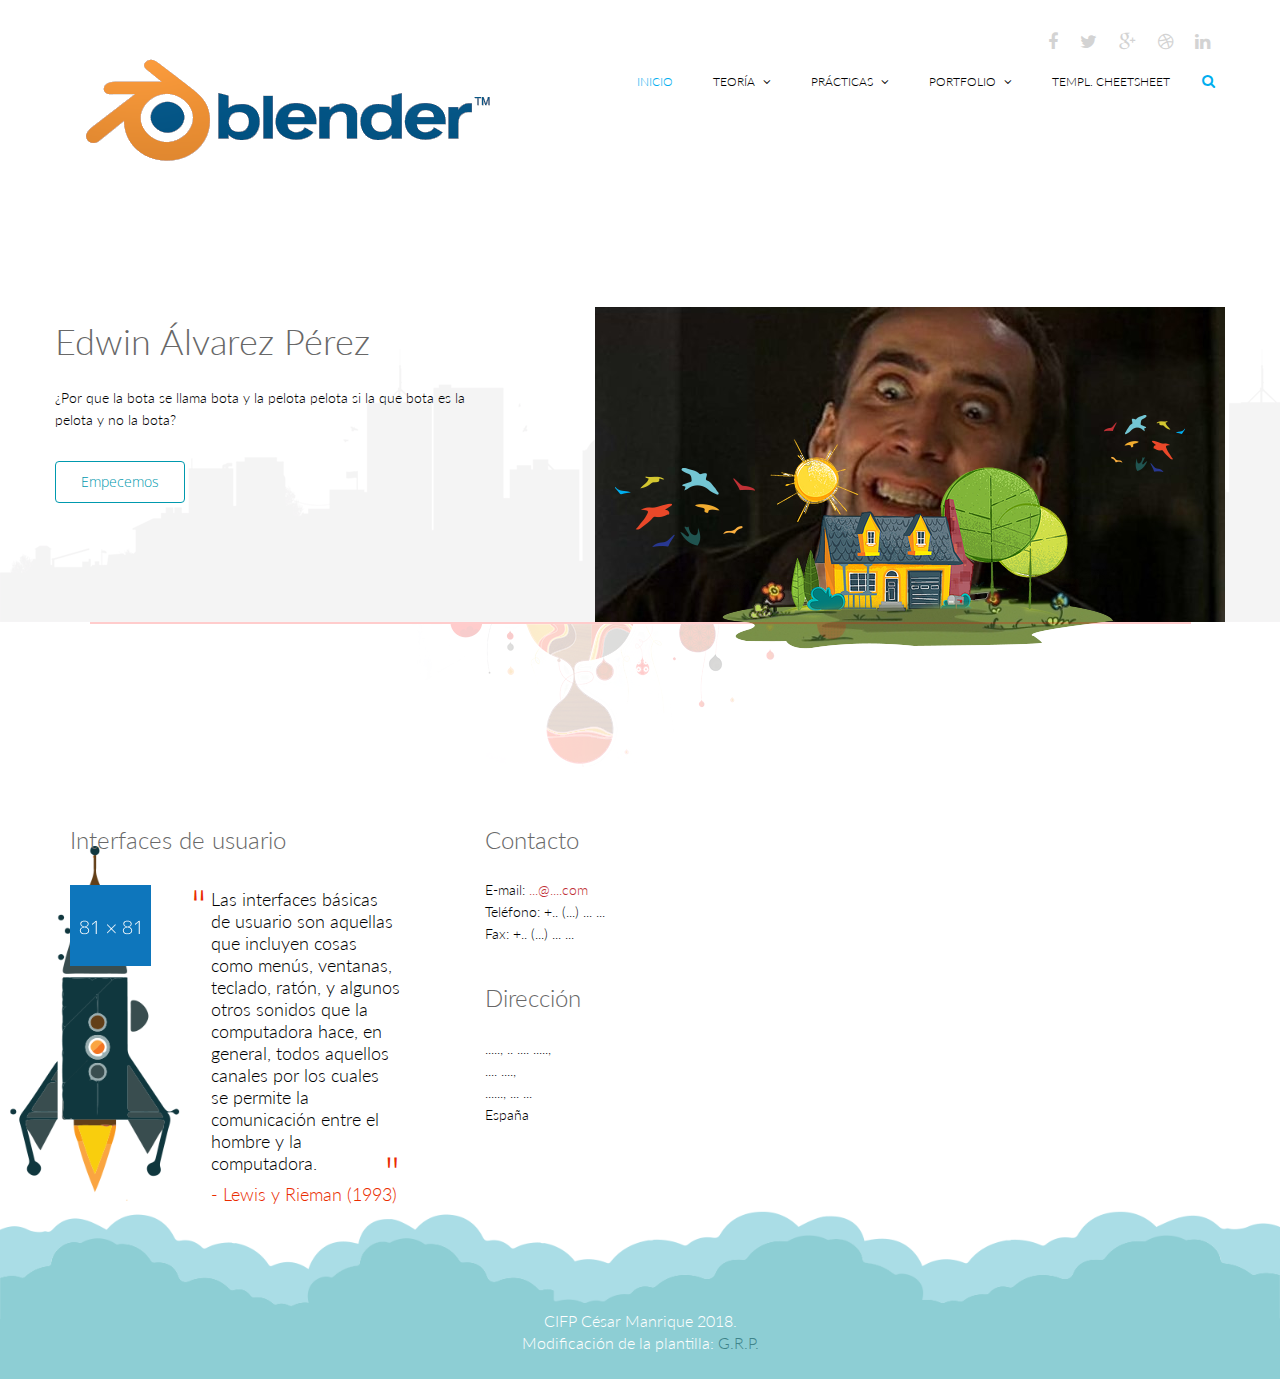
==== index.html @ 1448bdf1 "30/10/18" ====
<!DOCTYPE html>
<html>
	<!-- ================================================================================================================ -->
	<!-- Cabeza de una estructura de una página web <head> ... </head> ================================================== -->
	<!--    - Configuración base de nuestra página web y el navegador. 
		    - Enlaces a recursos externos, estilos y scripts     -->
	<head>
		<meta charset="utf-8" />
		<meta name="viewport" content="width=device-width, initial-scale=1.0">

		<title>Inicio | RAY 2018</title>
		<meta name="description" content="Contenido, teoría y ejercicios de la asignatura RAY - 2018">
		<meta name="author" content="G.R.P.">

		<!-- Enlaces a archivos externos que definen estilos css -->
		<link href="style/bootstrap.min.css" rel="stylesheet">
		<link href="style/font-awesome.min.css" rel="stylesheet">
		<link href="style/animate.min.css" rel="stylesheet"> 
		<link href="style/lightbox.css" rel="stylesheet"> 
		<link href="style/main.css" rel="stylesheet">
		<link href="style/responsive.css" rel="stylesheet">

		<!--[if lt IE 9]>
			<script src="js/html5shiv.js"></script>
			<script src="js/respond.min.js"></script>
		<![endif]-->

		<!-- Enlaces a las imágenes a usar como iconos del navegador -->
		<link rel="shortcut icon" href="resources/image/ico/faviconed.ico">
		<link rel="apple-touch-icon-precomposed" sizes="144x144" href="resources/image/ico/apple-touch-icon-144-precomposed.png">
		<link rel="apple-touch-icon-precomposed" sizes="114x114" href="resources/image/ico/apple-touch-icon-114-precomposed.png">
		<link rel="apple-touch-icon-precomposed" sizes="72x72" href="resources/image/ico/apple-touch-icon-72-precomposed.png">
		<link rel="apple-touch-icon-precomposed" href="resources/image/ico/apple-touch-icon-57-precomposed.png">

	</head>
	<!-- ================================================================================================================ -->


	<!-- ================================================================================================================ -->
	<!-- Cuerpo de una estructura de una página web <body> ... </body> ================================================== -->
	<!--    - Sección contenedora de todos los elementos renderizables por el navegador. 
		    - Cargas "tardías" de recursos externos -->
	<body>
		<!-- ================================================================================================================ -->
		<!-- - - - - - - - - - - - - - - - - - - - - - - - - - - - - - - - - - - - - - -->
		<header id="header">
			<div class="container">

				<div class="row">
					<div class="col-sm-12 overflow">
						<div class="social-icons pull-right">
							<ul class="nav nav-pills">
								<li><a href=""><i class="fa fa-facebook"></i></a></li>
								<li><a href=""><i class="fa fa-twitter"></i></a></li>
								<li><a href=""><i class="fa fa-google-plus"></i></a></li>
								<li><a href=""><i class="fa fa-dribbble"></i></a></li>
								<li><a href=""><i class="fa fa-linkedin"></i></a></li>
							</ul>
						</div> 
					</div>
				</div>

			</div> <!-- div#ray-title.container -->
			<!-- - - - - - - - - - - - - - - - - - - - - - - - - - - - - - - - - - - - -->
			<div class="navbar navbar-inverse" role="banner">
				<div class="container">

					<div class="navbar-header">
						<!-- Menú tipo botón expandible para la versión móvil -->
						<button type="button" class="navbar-toggle" data-toggle="collapse" data-target=".navbar-collapse">
							<span class="sr-only">Toggle navigation</span>
							<span class="icon-bar"></span>
							<span class="icon-bar"></span>
							<span class="icon-bar"></span>
						</button>
						<!-- Logo y enlace a la página de inicio -->
						<a class="navbar-brand" href="index.html">
							<h1><img src="resources/image/blenderlogo.png" alt="logo"></h1>
						</a>
					</div>

					<!-- Barra de navegación -->
					<div class="collapse navbar-collapse">
						<ul class="nav navbar-nav navbar-right">
							<li class="active"><a href="index.html">Inicio</a></li>

							<li class="dropdown"><a href="pages/teoria.html">Teoría <i class="fa fa-angle-down"></i></a>
								<ul role="menu" class="sub-menu">
									<li><a href="pages/tema001.html">Tema 1</a></li>
									<!--
									<li><a href="aboutus.html">About</a></li>
									<li><a href="aboutus2.html">About 2</a></li>
									<li><a href="service.html">Services</a></li>
									<li><a href="pricing.html">Pricing</a></li>
									<li><a href="contact.html">Contact us</a></li>
									<li><a href="contact2.html">Contact us 2</a></li>
									<li><a href="404.html">404 error</a></li>
									<li><a href="coming-soon.html">Coming Soon</a></li>
									-->
								</ul>
							</li>

							<li class="dropdown"><a href="pages/practicas.html">Prácticas <i class="fa fa-angle-down"></i></a>
								<ul role="menu" class="sub-menu">
									<li><a href="pages/ejercicio001.html">Ejercicios 1</a></li>

									<!--
									<li><a href="blog.html">Blog Default</a></li>
									<li><a href="blogtwo.html">Timeline Blog</a></li>
									<li><a href="blogone.html">2 Columns + Right Sidebar</a></li>
									<li><a href="blogthree.html">1 Column + Left Sidebar</a></li>
									<li><a href="blogfour.html">Blog Masonary</a></li>
									<li><a href="blogdetails.html">Blog Details</a></li>
									-->
								</ul>
							</li>

							<li class="dropdown"><a href="pages/portfolio.html">Portfolio <i class="fa fa-angle-down"></i></a>
								<ul role="menu" class="sub-menu">
									<li><a href="pages/galeria.html">Galeria</a></li>
									<li><a href="pages/cv.html ">Curriculum Vitae</a></li>

									<!--
									<li><a href="portfoliofour.html">Isotope 3 Columns + Right Sidebar</a></li>
									<li><a href="portfolioone.html">3 Columns + Right Sidebar</a></li>
									<li><a href="portfoliotwo.html">3 Columns + Left Sidebar</a></li>
									<li><a href="portfoliothree.html">2 Columns</a></li>
									<li><a href="portfolio-details.html">Portfolio Details</a></li>
									-->
								</ul>
							</li>

							<li><a href="pages/cheetsheet.html ">Templ. CheetSheet</a></li>
						</ul>
					</div>

					<div class="search">
						<form role="form">
							<i class="fa fa-search"></i>
							<div class="field-toggle">
								<input type="text" class="search-form" autocomplete="off" placeholder="Search">
							</div>
						</form>
					</div>

				</div>

			</div> <!-- div#ray-navbar.navbar.navbar-inverse -->

			<!-- - - - - - - - - - - - - - - - - - - - - - - - - - - - - - - - - - - - -->
		</header>
		<!--/#header - - - - - - - - - - - - - - - - - - - - - - - - - - - - - - - - - -->
		<!-- ================================================================================================================ -->

		<!-- ================================================================================================================ -->
		<section id="home-slider">
			<div class="container">
				<div class="row">
					<div class="main-slider">
						<div class="slide-text">
							<h1>Edwin Álvarez Pérez</h1>
							<p>¿Por que la bota se llama bota y la pelota pelota si la que bota es la pelota y no la bota?</p>
							<a href="pages/teoria.html" class="btn btn-common">Empecemos</a>
						</div>

						<img src="resources/image/home/slider/chistepc.jpg" class="slider-hill" alt="slider image">
						<img src="resources/image/home/slider/house.png" class="slider-house" alt="slider image">
						<img src="resources/image/home/slider/sun.png" class="slider-sun" alt="slider image">
						<img src="resources/image/home/slider/birds1.png" class="slider-birds1" alt="slider image">
						<img src="resources/image/home/slider/birds2.png" class="slider-birds2" alt="slider image">
					</div>
				</div>
			</div>
			<div class="preloader"><i class="fa fa-sun-o fa-spin"></i></div>
		</section>
		<!--/#home-slider-->
		<!-- ================================================================================================================ -->

		<!-- ================================================================================================================ -->
		<footer id="footer">
			<div class="container">
				<div class="row">
					<div class="col-sm-12 text-center bottom-separator">
						<img src="resources/image/home/under.png" class="img-responsive inline" alt="">
					</div>
					
					<div class="col-md-4 col-sm-6">
						<div class="testimonial bottom">
							<h2>Interfaces de usuario</h2>
							<div class="media">
								<div class="pull-left">
									<a href="#"><img src="resources/image/home/profile1.png" alt=""></a>
								</div>
								<div class="media-body">
									<blockquote>Las interfaces básicas de usuario son aquellas que incluyen cosas como menús, ventanas, teclado, ratón, y algunos otros sonidos que la computadora hace, en general, todos aquellos canales por los cuales se permite la comunicación entre el hombre y la computadora.</blockquote>
									<h3><a target="_blank" href="http://hcibib.org/tcuid/">- Lewis y Rieman (1993)</a></h3>
								</div>
							</div>
							<!--
							<div class="media">
								<div class="pull-left">
									<a href="#"><img src="resources/image/home/profile2.png" alt=""></a>
								</div>
								<div class="media-body">
									<blockquote>Capicola nisi flank sed minim sunt aliqua rump pancetta leberkas venison eiusmod.</blockquote>
									<h3><a href="">- Abraham Josef</a></h3>
								</div>
							</div> 
							-->
						</div> 
					</div>
					<div class="col-md-3 col-sm-6">
						<div class="contact-info bottom">
							<h2>Contacto</h2>
							<address>
							E-mail: <a href="mailto:someone@example.com">...@....com</a> <br> 
							Teléfono: +.. (...) ... ... <br> 
							Fax: +.. (...) ... ... <br> 
							</address>

							<h2>Dirección</h2>
							<address>
							....., .. .... ....., <br> 
							.... ...., <br> 
							......, ... ... <br> 
							España <br> 
							</address>
						</div>
					</div>

					<!--
					<div class="col-md-4 col-sm-12">
						<div class="contact-form bottom">
							<h2>Send a message</h2>
							<form id="main-contact-form" name="contact-form" method="post" action="sendemail.php">
								<div class="form-group">
									<input type="text" name="name" class="form-control" required="required" placeholder="Name">
								</div>
								<div class="form-group">
									<input type="email" name="email" class="form-control" required="required" placeholder="Email Id">
								</div>
								<div class="form-group">
									<textarea name="message" id="message" required="required" class="form-control" rows="8" placeholder="Your text here"></textarea>
								</div>
								<div class="form-group">
									<input type="submit" name="submit" class="btn btn-submit" value="Submit">
								</div>
							</form>
						</div>
					</div>
					-->

					<div class="col-sm-12">
						<div class="copyright-text text-center">
							<p>CIFP César Manrique 2018.</p>
							<p>Modificación de la plantilla: <a target="_blank" href="">G.R.P.</a></p>
						</div>
					</div>
				</div>
			</div>
		</footer>
		<!--/#footer-->
		<!-- ================================================================================================================ -->

		<!-- ================================================================================================================ -->
		<!-- Carga "tardía" de librerías de scripts externos -->
		<script type="text/javascript" src="script/jquery.js"></script>
		<script type="text/javascript" src="script/bootstrap.min.js"></script>
		<script type="text/javascript" src="script/lightbox.min.js"></script>
		<script type="text/javascript" src="script/wow.min.js"></script>
		<script type="text/javascript" src="script/main.js"></script>
		<!-- ================================================================================================================ -->
	</body>
	<!-- ================================================================================================================ -->
</html>
---- style/main.css ----
/*
  Theme Name: Triangle
  Theme Uri: http://designscrazed.org/
  Author: Allie
  Author Uri: http://designscrazed.org/
  Description: Creative Site Template
  Version: 1.1
  */

  @import url(http://fonts.googleapis.com/css?family=Lato:100,300,400,700);
  @import url(http://fonts.googleapis.com/css?family=Open+Sans:300italic,400italic,600italic,700italic,400,300,600,700);
  @import url(http://fonts.googleapis.com/css?family=Noto+Sans:400,700);

  body {
    background: #fff;
    font-family: 'Lato', sans-serif;
    font-weight: 300;
    font-size: 14px;
    line-height: 22px;
    color: #000;
  }

  html {
    height: 100%;
  }


  a{
    color:#C03035;
  }

  a:hover {
    outline: none;
    text-decoration:none;
    color:#4fcccd;
  }

  a:focus {
    outline:none;
    outline-offset: 0;
  }

  a {
    -webkit-transition: 300ms;
    -moz-transition: 300ms;
    -o-transition: 300ms;
    transition: 300ms;
  }


  ul {
    list-style: none;
  }

  h1, h2, h3, h4, h5, h6 {
    font-family: 'Lato', sans-serif;
    font-weight: 300;
  }

  h1{
    color: #686868;
  }

  h2{
    font-size: 24px;
    color: #686868;
  }

  h3{
    font-size: 18px;
  }

  .overflow{
    overflow: hidden;
  }

  .uppercase{
    text-transform: uppercase;
  }

  .btn-common {
    font-size: 14px;
    color: #0099ae;
    border: 1px solid #0099ae;
    font-family: 'Open Sans', sans-serif;
    font-weight: 300;
    padding: 10px 25px;
  }

  #action .col-sm-5{
    position: absolute;

    top: 0;
    height: 100%;
    right: 0;
  }


  .btn-common:hover, 
  .btn-common:focus{
    outline: none;
    background: none;
    box-shadow: none;
    color: #01707f;
    border-color:#01707f;
  }

  .align-right{
    text-align: right;
  }

  .inline{
    display: inline-block;
  }

  .padding{
    padding: 65px 0;
  }

  .padding-bottom{
    padding-bottom: 65px;
  }

  .padding-top{
    padding-top: 90px;
  }

  .padding-right{
    padding-right: 80px;
  }

  .padding-left{
    padding-left: 80px;
  }

  .margin-bottom{
    margin-bottom: 35px;
  }

     .carousel-indicators.visible-xs {
      height: 20px;
      margin: 0;
      padding: 0;
      position: absolute;
      top: -35px;
      width: 100%;
      left: 0;
    }

  .carousel-indicators.visible-xs li {
    border-color: #D29948;
    border-width: 2px;
    height: 12px;
    margin: 0 5px 0 0;
    width: 12px;
  }

  .carousel-indicators.visible-xs li.active {
    background: rgba(210, 153, 72, 0.7);
  }


/*************************
*******Header******
**************************/


#header{
  margin-bottom: 0;
  padding: 30px 0 60px 0;
}

#header .navbar-inverse .container{
  position: relative;
}

.search{
  position: absolute;
  top: 20px;
  right: 0;
  z-index: 1;
}

.search i{
  color: #00aeef;
  cursor: pointer;
  position: absolute;
  right: 10px;
  top: 2px;
}

.field-toggle{
  position: relative;
  top: 30px;
  right: 15px;
  display: none;
  height: 50px;
}

.search-form{
  padding-left: 10px;
  height: 40px;
  font-size: 18px;
  color: #818285;
  font-weight: 300;
  outline: none;
  border: 1px solid #00aeef;
  margin-top: 20px;
  border-radius: 4px;
}

.social-icons ul li{
  padding: 0 10px;

}

.social-icons ul li:last-child{
  padding-right: 0;

}

.social-icons ul li a{
  font-size: 18px;
  color: #d3d3d3;
  padding: 0;
}

.social-icons ul li a:hover .fa-facebook {
  color:#0884d5;
}

.social-icons ul li a:hover .fa-twitter {
  color:#2AA7DC;
}

.social-icons ul li a:hover .fa-google-plus {
  color:#A22523;
}

.social-icons ul li a:hover .fa-dribbble {
  color:#E94989;
}

.social-icons ul li a:hover .fa-linkedin {
  color:#006DC0;
}

.social-icons ul li a:hover,
.social-icons ul li a:focus{  
  background: none;
}

#header .navbar {
  background: #fff;
  border: 0;
  margin-bottom: 0;
}

#header .navbar-toggle{
  margin-top: 20px;
}

#header .navbar-brand{
  padding: 0;
  margin-left: 0;
}

#header .navbar-brand h1{
  padding: 0;
  margin: 0;
}

#header .navbar-nav.navbar-right >li:last-child{
  margin-right: 20px;
}

#header .navbar-nav.navbar-right >li a {
  color: #000;
  font-size: 12px;
  padding: 20px;
  text-transform: uppercase;
  font-weight: 300;
}


#header .navbar-inverse .navbar-nav  li.active > a,  
#header .navbar-inverse .navbar-nav  li.active > a:focus, 
#header .navbar-nav.navbar-right li > a:hover,
.navbar-inverse .navbar-nav > .open > a {
  background-color: inherit;
  border: 0;
  color: #00aeef;
}

#header .navbar-inverse .navbar-nav  li a:hover{
  color: #00aeef;
}


/*  Dropdown menu*/

ul.sub-menu {
  display: none;
  list-style: none;
  padding: 0;
  margin: 0;
}

#header .navbar-nav li ul.sub-menu li a{
  color: #818285;
  padding: 5px 0;
  font-size: 13px;
  display: block;
  text-transform: capitalize;
}

#header .navbar-nav li ul.sub-menu li .active{
  background: #00aeef;
  color: #fff;
  position: relative;
}

#header .navbar-nav li ul.sub-menu li .active i{
  position: absolute;
  font-size: 56px;
  top: -13px;
  color: #0884d5;
}

#header .navbar-nav li ul.sub-menu li .active .fa-angle-right{
  left: -3px;
}

#header .navbar-nav li ul.sub-menu li .active .fa-angle-left{
  right: -3px;
}

#header .navbar-nav li ul.sub-menu li a:hover,
#header .navbar-nav li ul.sub-menu li a:focus{
  background: #00aeef;
  color: #fff;
}

.fa-angle-down{
  padding-left: 5px; 
}

.scaleIn {
  -webkit-animation-name: scaleIn;
  animation-name: scaleIn;
}

@-webkit-keyframes scaleIn {
  0% {
    opacity: 0;
    -webkit-transform: scale(0);
    transform: scale(0);
  }

  100% {
    opacity: 1;
    -webkit-transform: scale(1);
    transform: scale(1);
  }
}

@keyframes scaleIn {
  0% {
    opacity: 0;
    -webkit-transform: scale(0);
    -ms-transform: scale(0);
    transform: scale(0);
  }

  100% {
    opacity: 1;
    -webkit-transform: scale(1);
    -ms-transform: scale(1);
    transform: scale(1);
  }
}


/*************************
*******Footer******
**************************/

#footer {
  padding-bottom: 10px;
  background-image: url(../resources/image/home/footer.png);
  background-repeat: repeat-x;
  background-position: bottom;
  background-size: contain;
}

#footer h1{
  margin-bottom: 65px;
  margin-top: 36px;
}

#footer .bottom-separator {
  margin-bottom: 60px;
}

#message {
  height: 110px;
  resize: none;
}

.bottom > h2 {
  margin-top: 0;
  margin-bottom: 26px;
}

.bottom .media-body h3 {
  margin-top: 0;
  padding-left: 25px;
}

.bottom .media-body h3 a{
  color: #ea2c00;
}

.testimonial .media{
  margin-top: 0;
  margin-bottom: 25px;
}

.testimonial .media>.pull-left{
  margin-right: 25px;
}

.testimonial .media>.pull-left img{
  margin-top: 6px;
}

.testimonial .media .media-body blockquote{
  padding-left: 25px;
  padding-right: 30px;
  position: relative;
  border-left: 0;
  margin-bottom: 0;
}

.testimonial .media .media-body blockquote:before{
  position: absolute;
  left: 5px;
  top: 8px;
  content: '"';
  font-size: 40px;
  color: #ea2c00;
  font-family: 'Noto Sans', sans-serif;
  transform:rotate(180deg);
  -ms-transform:rotate(180deg); /* IE 9 */
  -webkit-transform: rotate(180deg); /* Opera, Chrome, and Safari */
  line-height: 0;
}

.testimonial .media .media-body blockquote:after{
  position: absolute;
  right: 30px;
  bottom: 14px;
  content: '"';
  font-size: 40px;
  color: #ea2c00;
  font-family: 'Noto Sans', sans-serif;
  line-height: 0;
}

.contact-info.bottom {
  padding-left: 25px;
}

.bottom > address {
  line-height: 22px;
  margin-bottom: 40px;
}

.form-control {
  border: 1px solid #eaeaea;
  font-weight: 300;
  outline: none;
  box-shadow: none;
  height: 40px;
}

.form-control:hover, 
.form-control:focus{
  border-color: #4fcccd;
  outline: none;
  box-shadow: none;
}

.btn-submit {
  width: 100%;
  background-color: #4fcccd;
  color: #fff;
  font-size: 14px;
  font-weight: 300;
  letter-spacing: 5px;
  text-transform: uppercase;
  border-radius: 3px;
  margin-top: 5px;
  border-bottom: 3px solid #2f9697;
  box-shadow: none;
  padding: 10px;
}

.btn-submit:hover, 
.btn-submit:focus{
  color: #fff;
  outline: none;
  box-shadow: none;
  opacity: .8;
}

.copyright-text{
  margin-top: 70px;
  color: #fff;
  font-size: 16px;  
  padding-bottom: 15px;
}

.copyright-text a {
  color: #3e848a
}

.copyright-text p {
  margin-bottom: 0;
}

/*************************
*******Home Page******
**************************/
#home-slider {
  background: url(../resources/image/home/slider-bg.png) 0 100% repeat-x;
  position: relative;
}

#home-slider .main-slider {
  position: relative;
  height: 450px;
}

#home-slider .slide-text{
  position: absolute;
  top: 50px;
  left: 0;
  width: 450px;
}

.animate-in .slide-text {
  -webkit-animation: fadeInLeftBig 700ms cubic-bezier(0.190,1.000,0.220,1.000) 200ms both;
  animation: fadeInLeftBig 700ms cubic-bezier(0.190,1.000,0.220,1.000) 200ms both;
}

#home-slider .slider-hill {
  position: absolute;
  right: 0;
  bottom: 0;
}

.animate-in .slider-hill {
  -webkit-animation: bounceInDown 1000ms ease-in-out 200ms both;
  animation: bounceInDown 1000ms ease-in-out 200ms both;
}

#home-slider .slider-house {
  position: absolute;
  right: 110px;
  bottom: -30px;
}

.animate-in .slider-house {
  -webkit-animation: bounceInDown 500ms ease-in-out 800ms both;
  animation: bounceInDown 500ms ease-in-out 800ms both;
}

#home-slider .slider-sun {
  position: absolute;
  right: 365px;
  bottom: 100px;
}

.animate-in .slider-sun {
  -webkit-animation: scaleIn 500ms ease-in-out 1200ms both;
  animation: scaleIn 500ms ease-in-out 1200ms both;
}

#home-slider .slider-birds1 {
  position: absolute;
  right: 470px;
  bottom: 75px;
}

.animate-in .slider-birds1 {
  -webkit-animation: fadeInLeft 500ms ease-in-out 1200ms both;
  animation: fadeInLeft 500ms ease-in-out 1200ms both;
}

#home-slider .slider-birds2 {
  position: absolute;
  right: 40px;
  bottom: 150px;
}

.animate-in .slider-birds2 {
  -webkit-animation: fadeInRight 500ms ease-in-out 1200ms both;
  animation: fadeInRight 500ms ease-in-out 1200ms both;
}


#home-slider h1{
  margin-top: 100px;
  margin-bottom: 25px;
}

#home-slider .btn-common {
  margin-top: 20px;
}

#home-slider .preloader {
  position: absolute;
  left: 0;
  top: 0;
  bottom: -30px;
  right: 0;
  background: #fafafa;
  text-align: center;
}

#home-slider .preloader > i {
  font-size: 48px;
  height: 48px;
  line-height: 48px;
  color: #00aeef;
  position: absolute;
  left: 50%;
  margin-left: -24px;
  top: 50%;
  margin-top: -24px;
}

#action {
  background-image: url(../resources/image/home/tour-bg.png);
  background-color: #fbfafa;
  background-repeat: repeat-x;
  height: 157px;
  background-position: center;
  display: table;
  position: static;
  width: 100%;
}

.vertical-center{
  display: table-cell;
  vertical-align: middle;
  width: 100%;
  position: statice;
}


.single-service{
  overflow: hidden;
  display: block;
}

.single-service img {
  margin-bottom: 35px;
}

.single-service .fold {
  margin-bottom: 35px;
}

.single-service h2 {
  margin-top: 0;
  margin-bottom: 15px;
}

.single-service p {
  padding: 0 48px;
}

.action h1{
  margin-top: 0;
}

.action p{
  font-size: 18px;
  margin-bottom: 0;
  font-weight: 300;
}

.action .btn-common{
  margin-top: 55px;
  float: left;
}

.title {
  color: #404040;
  font-weight: 300;
}

.single-features {
  overflow: hidden;
  padding-top: 65px;
  padding-bottom: 40px;
}

.single-features .col-sm-6 {
  margin-top: 50px;
}

.single-features:last-child {
  padding-bottom: 95px;
  padding-top: 0;
}

.single-features h2{
  margin-bottom: 15px;
}

#clients{
  padding-bottom: 45px;
}

.clients {
  margin-bottom: 45px;
}

.clients img {
  display: inline-block;
}

.clients-logo {
  overflow: hidden;
  margin-bottom: 10px;
}



/*************************
*******About Us Page******
**************************/

#action , 
#page-breadcrumb{
  position: relative;
}

#page-breadcrumb {
  background-image: url(../resources/image/home/tour-bg.png);
  background-color: #fbfafa;
  background-repeat: repeat-x;
  height: 130px;
  background-position: center;
  display: table;
  position: static;
  width: 100%;
}

#team {
  padding: 85px 0;
}

#team-carousel {
  margin-top: 80px;
}

#company-information .padding-top{
  padding-top: 172px;
  
}

.single-service img {
  height: 85px;
}

.tour-button {
  background-image: url(../resources/image/home/tour-icon2.png);
  height: 100%;
  background-repeat: no-repeat;
  position: absolute;
  width: 100%;
  left: 0;
  background-position: 151px 4px;
}

.about-image {
  padding:90px 90px 0;
}

.team-single {
  position: relative;
}

.person-thumb {
  position: relative;
}

.person-thumb img {
}


.social-profile {
  background: none repeat scroll 0 0 rgba(137, 97, 46, 0.8);
  display: none;
  position: absolute;
  text-align: center;
  top: 0;
    -webkit-transition: all 0.9s ease;
  -moz-transition: all 0.9s ease;
  -ms-transition: all 0.9s ease;
  -o-transition: all 0.9s ease;
  transition: all 0.9s ease;transition: all 0.9s ease 0s;
  width: 100%;
  height: 100%;
}

.team-single:hover .social-profile{
  background:rgba(112, 35, 64, 0.9);
  display: block;
  -webkit-animation: fadeInUp 400ms;
  animation: fadeInUp 400ms;
  -webkit-transition: all 0.9s ease;
  -moz-transition: all 0.9s ease;
  -ms-transition: all 0.9s ease;
  -o-transition: all 0.9s ease;
  transition: all 0.9s ease;
}

.social-profile .nav-pills {
  display: inline-block;
  margin-top: -26px;
  padding: 0;
  position: relative;
  top: 50%;
}

.social-profile .nav-pills li {
  display: inline-block;
  margin: 0 5px;
}

.social-profile .nav-pills li a {
  color: #fff;
  border: 1px solid #fff;
  width: 40px;
  height: 40px;
  line-height: 40px;
  text-align: center;
  padding: 0;
  border-radius: 40px;
  -webkit-transition: all 0.9s ease;
  transition: all 0.9s ease;
}

.social-profile .nav-pills li a:hover {
  color: #702340;
  border-color: #702340;
}

.person-info h2 {
  font-weight: 300;
  margin-bottom: 5px;
}

.person-info h3 {
  font-size: 16px;
  color: #686868;
  font-weight: 300;
  margin-top: 0;
  margin-bottom: 0;
}

.team-carousel-control {
  position: absolute;
  top: 36%;
  width: 13px;
  height: 16px;
  text-indent: -9999999px;
  -webkit-transition: all 0.9s ease;
  -moz-transition: all 0.9s ease;
  -ms-transition: all 0.9s ease;
  -o-transition: all 0.9s ease;
  transition: all 0.9s ease;
}

.right.team-carousel-control {
  right: -50px;
  background-image: url(../images/aboutus/right.png);
}

.left.team-carousel-control {
  left: -50px;
  background-image: url(../images/aboutus/left.png);
}

.team-carousel-control:hover{
  background-position: 0 -18px;
  -webkit-transition: all 0.5s ease;
  -moz-transition: all 0.5s ease;
  -ms-transition: all 0.5s ease;  
  -o-transition: all 0.5s ease;
  transition: all 0.5s ease;
}

.count h1{
  font-size: 60px;
  color: #00aeef;
}

.count h3{
  font-size: 16px;
}

.progress .progress-bar.six-sec-ease-in-out {
  -webkit-transition: width 1s ease-in-out;
  -moz-transition: width 1s ease-in-out;
  -ms-transition: width 1s ease-in-out;
  -o-transition: width 1s ease-in-out;
  transition:  width 1s ease-in-out;
}

.top-zero{
  margin-top: 0;
}

h3.top-zero{
  font-size: 20px;
}

#company-information .about-us h2{
  margin-bottom: 45px;
}

.single-skill h3{
  font-size: 16px;
}

.progress{
  height: 30px;
  box-shadow: none;
  -webkit-box-shadow: none;
}

.progress-bar{
  line-height: 30px;
  box-shadow: none;
  -webkit-box-shadow: none;
}

.progress-bar.progress-bar-primary{
  background: #00aeef;
}



/*************************
*******Service Page******
**************************/
#recent-projects{
  padding: 85px 0;
}

.recent-projects .team-single{
  height: 355px;
}

.recent-projects p.padding-bottom{
  padding-bottom: 50px;
}

.choose{
  padding-top: 30px;
}

#company-information.choose .padding-top{
  padding-top: 50px;
}

#company-information h2{
  margin-bottom: 25px;
  margin-top: 0;
}

ul.elements{
  list-style: none;
  margin: 0;
  padding: 0;
}

ul.elements li{
  margin: 6px 0;
}

ul.elements li > i{
  color:#C03035;
  display: inline-block;
  margin-right: 10px;
}

#company-information h1.margin-bottom{
  margin-bottom: 26px;
}

/*************************
*******Portfolio Default**
**************************/

.portfolio-single {
  position: relative;
}

.portfolio-thumb {
  position: relative;
}

.portfolio-thumb img {
  width: 100%;
}


.portfolio-single:hover .portfolio-view{
  display: block;
  -webkit-animation: fadeInUp 400ms;
  animation: fadeInUp 400ms;
}

#portfolio .row{
  margin-left: -10px;
  margin-right: -10px;
}

.portfolio-view {
  display: none;
  position: absolute;
  top: 0;
  height: 100%;
  background:rgba(112, 35, 64, 0.9);
  width: 100%;
  text-align: center;
}

.portfolio-view .nav-pills {
  padding: 0;
  display: inline-block;
  margin-top: -26px;
  top: 50%;
  position: relative;
}

.portfolio-view .nav-pills li {
  display: inline-block;
  margin: 0 5px;
}

.portfolio-view .nav-pills li a {
  color: #fff;
  border: 1px solid #fff;
  width: 40px;
  height: 40px;
  line-height: 38px;
  text-align: center;
  padding: 0;
  border-radius: 40px;
  -webkit-animation: scaleIn 400ms linear 100ms both;
  animation: scaleIn 400ms linear 100ms both;
  -webkit-transition: all 0.9s ease;
  transition: all 0.9s ease;
}

.portfolio-view .nav-pills li a:hover {
  color: #702340;
  border-color: #702340;
  -webkit-transition: all 0.9s ease;
  transition: all 0.9s ease;
}

.portfolio-info {
  overflow: hidden;
  margin-bottom: 30px;
}

.portfolio-info h2 {
  font-size: 18px;
  margin: 15px 0 0;
}

.portfolio-filter {
  margin: 80px 0;
  padding: 0;
}

.portfolio-filter li {
  display: inline-block;
  position: relative;
}

.portfolio-filter li a {
  border-radius: 0;
  color: #686868;
  font-size: 18px;
  font-weight: 300;
  padding: 0 25px;
  text-transform: capitalize;
  border: none;
}

.portfolio-filter li .active{
  background: transparent;
  box-shadow: none;
  -webkit-box-shadow: none;
}

.portfolio-filter li a:hover, 
.portfolio-filter li a:focus,
.portfolio-filter li a.active {
  background: transparent;
  box-shadow: none;
  -webkit-box-shadow: none;
}

.portfolio-filter li a.active:before{
  position: absolute;

  content: "";
  left: 0;
  width: 13px;
  height: 16px;
  background: url(../resources/image/portfolio/icon.png);
  top: 5px;
}

.portfolio-pagination{
  text-align: center;
  
  padding-top: 40px;
  padding-bottom: 90px;
}

.pagination li{
  display: inline-block;
  margin: 0 10px;
}

.pagination li a{
  color: #000;
  padding: 5px 10px;
  border-radius: 5px;
  border: 1px solid #fff;
}

.pagination li:first-child a{
  background: url(../resources/image/portfolio/left.png);
  background-repeat: no-repeat;
  text-indent: -999999999px;
  background-position: center top 10px;
  width: 32px;
  height: 36px;
  border: none;
  -webkit-transition: 300ms;
  -moz-transition: 300ms;
  -o-transition: 300ms;
  transition: 300ms;
}

.pagination li:first-child a:hover{
  background: url(../resources/image/portfolio/left.png);
  background-position: center top -37px;
  background-repeat: no-repeat;
  -webkit-transition: 300ms;
  -moz-transition: 300ms;
  -o-transition: 300ms;
  transition: 300ms;
}

.pagination li:last-child a{
  background: url(../resources/image/portfolio/right.png);
  background-repeat: no-repeat;
  text-indent: -999999999px;
  background-position: center top 10px;
  width: 32px;
  height: 36px;
  border: none;
  -webkit-transition: 300ms;
  -moz-transition: 300ms;
  -o-transition: 300ms;
  transition: 300ms;
}

.pagination li:last-child a:hover{
  background: url(../resources/image/portfolio/right.png);
  background-position: center top -37px;
  background-repeat: no-repeat;
  -webkit-transition: 300ms;
  -moz-transition: 300ms;
  -o-transition: 300ms;
  transition: 300ms;
}

.pagination li a:hover,
.pagination .active a, 
.pagination a:active, 
.pagination .active a:hover,
.pagination .active a:focus, 
.pagination a:focus {
  background: transparent;
  border-color: #C03035;
  color: #C03035;
}


/*****************************
Portfolio with right sidebar
*****************************/

.sidebar h3 {
  color: #404040;
  margin-top: 0;
  border-bottom: 3px solid #ececec;
  margin-bottom: 6px;
  padding-bottom: 8px;
}

.sidebar-item{
  margin-bottom: 48px;
}

.categories .navbar-stacked li {
  border-bottom: 1px solid #ececec;
}

.categories .navbar-stacked li:last-child {
  border-bottom: 0px solid #ececec;
}

.categories .navbar-stacked li a {
  font-size: 16px;
  color: #6a6a6a;
  padding: 8px 0;
  padding-left: 0;
}

.categories .navbar-stacked li a:hover{
  background: none;
  margin-left: 20px;
  color: #0099AE;
  opacity: 1;
}

.categories .navbar-stacked li.active a{
  color: #0099AE;
  padding-left: 20px;
}

.categories .navbar-stacked li.active a:before{
  position: absolute;
  content: "";
  border-color: transparent transparent transparent #0099AE;
  border-width: 8px;
  border-style: solid;
  left: 0;
  top: 13px;
  margin-top: 0;
  z-index: 0;
  transition: all 0.3s ease 0s;
  -moz-transition: all 0.3s ease 0s;
  -webkit-transition: all 0.3s ease 0s;
  -o-transition: all 0.3s ease 0s;
}

.categories .navbar-stacked li.active a:after {
  position: absolute;
  content: "";
  border-color: transparent transparent transparent #fff;
  border-width: 6px;
  border-style: solid;
  left: 0px;
  top: 15px;
  margin-top: 0;
  z-index: 1;
  transition: all 0.3s ease 0s;
  -moz-transition: all 0.3s ease 0s;
  -webkit-transition: all 0.3s ease 0s;
  -o-transition: all 0.3s ease 0s;
}

.sidebar-item .media{
  border-bottom: 1px solid #ececec;
  padding-bottom: 10px;
  padding-top: 21px;
  margin-top: 0;
  transition: all 0.3s ease 0s;
  -moz-transition: all 0.3s ease 0s;
  -webkit-transition: all 0.3s ease 0s;
  -o-transition: all 0.3s ease 0s;    
}

.sidebar-item .media:last-child{
  border-bottom: 0px solid #ececec;  
  padding-bottom: 0; 
}

.sidebar-item .media:hover{
  border-left: 2px solid #0099AE;
  padding-left: 5px;
  transition: all 0.3s ease 0s;
  -moz-transition: all 0.3s ease 0s;
  -webkit-transition: all 0.3s ease 0s;
  -o-transition: all 0.3s ease 0s;
}

.sidebar-item .media:hover.media .media-body h4 a{
  color: #0099AE;
  transition: all 0.3s ease 0s;
  -moz-transition: all 0.3s ease 0s;
  -webkit-transition: all 0.3s ease 0s;
  -o-transition: all 0.3s ease 0s;
}

.sidebar-item .media .media-body h4 {
  margin-top: 0;
  margin-bottom: 8px;
}

.sidebar-item .media .media-body h4 a{
  color: #7d7d7d;
  font-size: 16px;
}

.sidebar-item .media .media-body p {
  color: #b4b4b4;
  font-size: 12px;
}

.tag-cloud .nav-pills{
  margin-top: 16px;
}

.tag-cloud .nav-pills li{
  margin: 0;
  margin-top: 6px;
  margin-right: 4px;
}

.tag-cloud .nav-pills li a{
  font-size: 14px;
  font-weight: 300;
  padding: 5px 15px;
  background: #bbbbbb;
  color: #fff;
  border-radius: 3px;
}

.tag-cloud .nav-pills li a:hover{
  background: #0099AE;
}

.popular ul.gallery {
  margin: 0;
  padding: 0;
  list-style: none;
  margin: 10px -8px;
}

.popular ul.gallery li {
  display: block;
  width: 33.33%;
  float: left;
  padding: 8px;
}

.popular ul.gallery li a {
  display: block;
}

.popular ul.gallery li a img {
  width: 100%;
  transition: border-radius 300ms ease-in;
  -webkit-transition: border-radius 300ms ease-in;
}

.popular ul.gallery li a img:hover {
  border-radius: 60px;
}


/* Start: Recommended Isotope styles */

/**** Isotope Filtering ****/
.isotope-item {
  z-index: 2;
}

.isotope-hidden.isotope-item {
  pointer-events: none;
  z-index: 1;
}

/**** Isotope CSS3 transitions ****/

.isotope,
.isotope .isotope-item {
  -webkit-transition-duration: 0.8s;
  -moz-transition-duration: 0.8s;
  -ms-transition-duration: 0.8s;
  -o-transition-duration: 0.8s;
  transition-duration: 0.8s;
}

.isotope {
  -webkit-transition-property: height, width;
  -moz-transition-property: height, width;
  -ms-transition-property: height, width;
  -o-transition-property: height, width;
  transition-property: height, width;
}

.isotope .isotope-item {
  -webkit-transition-property: -webkit-transform, opacity;
  -moz-transition-property: -moz-transform, opacity;
  -ms-transition-property: -ms-transform, opacity;
  -o-transition-property: -o-transform, opacity;
  transition-property: transform, opacity;
}

/**** disabling Isotope CSS3 transitions ****/
.isotope.no-transition,
.isotope.no-transition .isotope-item,
.isotope .isotope-item.no-transition {
  -webkit-transition-duration: 0s;
  -moz-transition-duration: 0s;
  -ms-transition-duration: 0s;
  -o-transition-duration: 0s;
  transition-duration: 0s;
}




/*****************************
Portfolio Details
*****************************/

#portfolio-information.padding-top{
  padding-top: 100px;
}

.project-name h2{
  margin-top: 0;
  margin-bottom: 15px;
}

#related-work .title{
  margin-bottom: 55px;
  margin-top: 10px;
}

.navbar-default {
  background: none;
  padding: 0;
}

.navbar-default li a{
  font-size: 12px;
  padding: 0;
  padding-right: 15px;
}

.navbar-default li a i{
  padding-right: 8px;
}

.navbar-default li a:hover{
  color: #0884d5;
  background: none;
}

.skills .navbar-default,
.client .navbar-default{
  margin-left: 35px;
  
}

.live-preview .btn-common{
  margin-top: 21px;
  padding: 13px 45px;
}


/*****************************
Blog Default
*****************************/

.single-blog.timeline {
  background: #FFFFFF;
  border: 1px solid #EEEEEE;
  border-bottom: 0;
  position: relative;
  padding-bottom: 0;
}

.timeline .post-content {
  padding: 20px 20px 0;
}

.post-thumb{
  margin: -1px -1px 0;
  position: relative;
  overflow: hidden;
}

.timeline .post-thumb img {
  width: 100%;
}

.post-thumb iframe{
  width: 100%;
  min-height: 270px;
  border: 0;
}

.post-overlay{
  position: absolute;
  top: 50%;
  display: none;
  width: 94px;
  height: 140px;
  margin-top: -70px;
  overflow: hidden;
}

.post-overlay span{
  position: absolute;
  left: 50%;
  bottom: 0; 
  margin-left: -60px;
  -webkit-animation: fadeInUp 400ms;
  animation: fadeInUp 400ms;
  z-index: 9;
}


.post-overlay span:before{
  position: absolute;
  bottom: 0;
  border-style: solid;
  border-width: 60px;
  content: "";
  border-color: transparent transparent #0884d5 transparent;
  z-index: -1;
  cursor: initial;
}

.post-overlay span a{
  font-size: 30px;
  color: #fff;
  background: transparent;
  padding: 0; 
  margin-left: 50px;
}

.single-blog:hover .post-overlay{
  display: block;
  -webkit-animation: fadeIn 300ms;
  animation: fadeIn 300ms;
}

.timeline-divider{
  position: relative;
  padding-top: 50px;
}

.timeline-divider:before{
  position: absolute;
  top: 0;
  content: "";
  border-left-style: solid;
  border-left-width: 1px;
  height: 100%;
  border-left-color: #0099AE;
  left: 50%;
  margin-left: -2px;
}

.timeline-blog .col-sm-6.padding-top{
  padding-top: 70px;
}

.post-content{
  padding: 20px 0;
}

.timeline-date .btn-common{
  font-size: 18px;
  color: #4a4a4a;
  font-weight: 300;
  border-radius: 0;
  padding: 17px 40px;
}

.arrow-right{
  position: relative;
}

.arrow-right:after{
  position: absolute;
  right: 1px;
  content: "";
  top: 15px;
  background: url(../images/blog/left.png);
  width: 43px;
  height: 54px;
}

.arrow-left{
  position: relative;
}

.arrow-left:before{
  position: absolute;
  left: -2px;
  content: "";
  top: 86px;
  background: url(../images/blog/right.png);
  width: 43px;
  height: 54px;
}

.post-title {
  margin-top: 0;
}

.post-title a,
.comments-number a{
  color: #686868;
}

.post-content .post-author{
  margin-top: 0;
  
}

.post-content  .post-author a{
  font-weight: 300;
  font-size: 14px;
  color: #0099AE;
}

a.read-more{
  color: #0099AE;
  font-weight: 300;
}

a.read-more:hover{
  color: #01707F
}

.post-bottom{
  border-top: 1px solid #eeeeee;
  padding-top: 10px;
  margin-top: 20px;
  margin: 20px -20px 0;
  padding: 20px 20px 0;
}


/*****************************
Blog with right sidebar
*****************************/

.single-blog{
  padding-bottom: 30px;
}

.single-blog .post-bottom{
  border-bottom: 1px solid #eeeeee;
  padding-top: 10px;
  padding-bottom: 10px;
}

.single-blog .post-overlay span{
  left: 0;
  top: 0;
  margin-left: 0;
  width: 94px;
  height: 140px;
  background: url(../images/blog/blog-arrow.png);
  -webkit-animation: fadeInLeft 400ms;
  animation: fadeInLeft 400ms;
}

.single-blog .post-overlay span a{
  margin-left: 8px;
  font-weight: 700;
  font-size: 36px;
  line-height: 18px;
  position: absolute;
  top: 50px;
}

.single-blog .post-overlay span a small{
  font-size: 16px;
  font-weight: 300;
  margin-left: 5px;
}

.single-blog .post-overlay span:before{
  border-color: transparent;
  border-width: 0;
}

.post-nav{
  margin:0;
  padding: 0;
}

.post-nav li a{
  color: #0099AE;
  padding: 0;
  text-align: left;
}

.post-nav li a i{
  color: #0099AE;
  margin-right: 8px;
}

.post-nav li a:hover{
  background: none;
}

.blog-padding-right{
  padding-right:35px;
}

.blog-pagination {
  text-align: center;
  padding-top: 10px;
  padding-bottom: 55px;
}

/*****************************
Blog with right sidebar
*****************************/

.masonery_area .single-blog{}
.masonery_area .single-blog .post-thumb{
  height: auto;
}

.masonery_area .single-blog .post-title{
  margin-top: 5px;
}

.masonery_area .single-blog .post-title a{
  font-size: 20px;
}

.masonery_area .single-blog .post-thumb img{
  height:auto;
}

.masonery_area .single-blog .post-bottom{
  border-top:0;
  padding-top:0;
  margin-top:15px;
}

/* Audio CSS */

.audiojs{
  background:#C03035;
  height: 45px;
  width: 100%;
}

.audiojs .scrubber{
  background: #fff;  
  height: 8px;
  border-top: 0;
  width: 170px;
  margin-top: 19px;
  margin-left: 12px;
  border-radius: 10px;
}

.audiojs .play-pause{
  background: #a92b2f;
  width: 68px;
  height: 45px;
  padding: 0;
  padding-left: 24px;
  padding-top: 10px;
  border-right: 0;
}

.audiojs .time{
  display: none;
  
}

.audiojs .progress{
  background: #A92B2F;

  height: 8px;
  border-radius: 10px;
}

.audiojs .loaded{
  background:#fff;
  height: 8px;
  border-radius: 10px;
}


/*****************************
Blog Details
*****************************/

.navbar-nav.post-nav li{
  margin-right: 60px;
}

.single-blog.blog-details .post-content{
  padding-top: 30px;
}

.single-blog.blog-details .post-bottom{
  margin-top: 55px;
}

.blog-share{
  margin-top: 40px;
  background: #f5f5f5;
  display: inline-block;
  padding: 2px 0;
}

span.stMainServices,
span.stButton_gradient, 
.stButton .chicklets{
  height:24px !important;
}

.author-profile.padding{
  padding-top:50px;
}

.author-profile .col-sm-2 img{
  width: 100%;
  border-left: 3px solid #0099AE;
}

.author-profile h3{
  margin-top:0;
  color: #3a424c;
}

.author-profile p{
  color: #3a424c;
  font-weight: 400;
}

.author-profile span a{
  color: #C03035;
}

.response-area{
  border-bottom: 0;
}

.response-area h2{
  margin-top: 0;  
  margin-bottom: 0;
  border-bottom: 0;
  padding-bottom: 20px;
}

.post-comment{
  padding-left: 70px;
  padding-top: 36px;
  border-top: 1px solid #f1e8dd;
}

.post-comment .pull-left img{
  margin-right: 60px;
  border-left: 3px solid #0884d5;
}

.post-comment .media-body{
  padding-top: 6px;
  border-bottom: 0;
  padding-bottom: 50px;
}

.post-comment .media-body p{
  margin-top:10px;
}

.post-comment .media-body span i{
  color: #C03035;
  margin-right: 10px;
}

.post-comment .media-body span a{
  color: #C03035;
  font-weight: 700;
}

.post-comment .media-body .post-nav li a{
  font-weight: 300;
}

.parrent .media-list{
  margin-left: 190px;
}

.parrent .post-comment{
  padding-left: 0;
  margin-left: 70px;
}


/****************************
********* Contact Us*********
*****************************/
#map-section {
  margin-top: 50px;
  margin-bottom: 50px;
  position: relative;
}

#gmap {
  height: 350px;
}

.get-in-touch img {
  margin-top: 35px;
  margin-bottom: 32px;
}

.get-in-touch p {
  font-size: 18px;
  font-weight: 300;
}

#map-section .contact-info {
  position: absolute;
  background-color: #7c3651;
  right: 0;
  top: 0;
  width: 33%;
  height: 100%;
  padding:25px 50px;
  opacity: 0.9;
  color: #fff;
}

#map-section .contact-info h2, 
#map-section .contact-info a {
  color: #fff
}

#map-section address a:hover {
  color:#00AEEF
}

#contact-form #message{
  resize:none;
}

#contact-form .btn-submit {
  width: 28%;
  margin: 5px auto;
}

.corporate-info .corporate-address {
  background-image: url("../images/contact-bg.png");
  background-position: left top;
  background-repeat: no-repeat;
  overflow: hidden;
  padding-bottom: 50px;
}

.corporate-info .corporate-address address {
  background-image: url("../images/icon-map.png");
  background-position: left top;
  background-repeat: no-repeat;
  padding-left: 40px;
}


/****************************
****** Price-table CSS*******
*****************************/

.price-table {
  margin-top: 88px;
  margin-bottom: 96px;
}

.single-price ul {
  padding: 0;
  margin: 0;
  list-style: none;
}

.table-heading {
  background-color: transparent !important;
  color: #FFFFFF !important;
  overflow: hidden;
  padding: 0 !important;
  text-align: center;
}

.single-price.price-one .plan-name, 
.single-price.price-two .plan-name, 
.single-price.price-three .plan-name, 
.single-price.price-four .plan-name {   
  color: #fff;
  font-size: 20px;
  margin-bottom: 0;
  padding: 10px 0;
  text-transform: capitalize;
}

.single-price.price-one .plan-name {
  background-color: #0e76bc;
}

.single-price.price-two .plan-name {
  background-color: #ac2429;
}

.single-price.price-three .plan-name {
  background-color: #ed8d1b;
}

.single-price.price-four .plan-name {
  background-color: #6c825f;
}


.single-price .plan-price { 
  color: #fff;
  float: none;
  font-size: 14px;
  height: 110px;
  margin-bottom: 15px;
  overflow: hidden;
  position: relative;
  z-index: 5;
  padding-top: 15px;
}


.plan-price .dollar-sign {
  font-size: 18px;
}

.plan-price .price {
  font-size: 24px;
}

.plan-price .month {
  display: block;
  margin-top: -6px;
}

.price-one .plan-price:after, 
.price-two .plan-price:after, 
.price-three .plan-price:after, 
.price-four .plan-price:after  {  
  border-style: solid;
  border-width: 110px;
  content: "";
  height: 0;
  left:50%;
  position: absolute;
  top: 0;
  width: 0;
  z-index: -1;
  margin-left: -110px;
}

.price-one .plan-price:after {
  border-color: #0d6fb1 transparent transparent;
}

.price-two .plan-price:after {
  border-color: #ac2429 transparent transparent;
}

.price-three .plan-price:after {
  border-color: #e78817 transparent transparent;
}

.price-four .plan-price:after {
  border-color: #5f7452 transparent transparent;
}

.single-price ul li, 
.single-table ul li {
  padding: 12px 18px;
  background-color: #f7f7f7;
  margin-bottom: 5px;
  color: #696969;
}

.single-price ul li span, 
.single-table ul li span {
  float: right;
}

.price-one .btn-buynow, 
.price-two .btn-buynow, 
.price-three .btn-buynow, 
.price-four .btn-buynow   {  
  border-radius: 0;
  color: #fff;
  padding: 12px;
  font-weight: 300;
  letter-spacing: 3px;
  text-transform: uppercase;
  display: block;
}

.price-one .btn-buynow  {
  background-color: #0d6fb1;
}

.price-two .btn-buynow  {
  background-color: #ac2429;
}

.price-three .btn-buynow  {
  background-color: #e78817;
}

.price-four .btn-buynow  {
  background-color: #5f7452;
}

.price-one .btn-buynow:hover  {
  background-color: #0a5a90;
}

.price-two .btn-buynow:hover  {
  background-color: #821b1e;
}

.price-three .btn-buynow:hover  {
  background-color: #c57413;
}

.price-four .btn-buynow:hover  {
  background-color: #48583e;
}


.price-table2, .price-table3{
  margin-bottom:125px;
}

.price-table4 {
  margin-bottom: 150px
}

.table-one .table-header, 
.table-two .table-header, 
.table-three .table-header, 
.table-four .table-header {
  overflow: hidden;
  padding:20px;
  color: #fff;
}


.table-one .table-header {
  background-color:#0e76bc;
} 

.table-two .table-header {
  background-color:#c03035;
}

.table-three .table-header {
  background-color:#ed8d1b;
}

.table-four .table-header {
  background-color:#6c825f;
}

.single-table {
  position: relative;
  padding-top: 60px;
}

.table-one:before, 
.table-two:before, 
.table-three:before, 
.table-four:before {
  
  border-style: solid;
  border-width: 0 130px 60px;
  content: "";
  height: 0;
  left: 0;
  position: absolute;
  top: 0;
  width: 100%;
}

.table-one:before {
  border-color: transparent transparent #0d6fb1;
} 

.table-two:before {
  border-color: transparent transparent #ac2429;
}

.table-three:before {
  border-color: transparent transparent #e78817;
}

.table-four:before {
  border-color: transparent transparent #5f7452;
}

.table-header h2 {
  color: #fff;
  float: left;
  font-size: 24px;
  margin-top: 7px;
}

.table-header .plan-price {
  float: right;
  margin: 0;
  overflow: hidden;
  padding-top: 1px;
}

.single-table .btn-signup {
  display: block;
  text-align: center;
  position:relative;
  z-index:1;
}

.single-table ul {
  margin: 0;
  padding: 0;
}

.table-one .btn-signup:after, 
.table-two .btn-signup:after, 
.table-three .btn-signup:after, 
.table-four .btn-signup:after {
  content: "";
  position: absolute;  
  border-style: solid;
  border-width: 78px 130px 0;  
  height: 0;
  left: 0; 
  top: -1px;
  width: 100%;
  z-index: -1;
}

.table-one .btn-signup:after {
  border-color: #0d6fb1 transparent transparent;
}

.table-two .btn-signup:after {
  border-color: #ac2429 transparent transparent;
}

.table-three .btn-signup:after {
  border-color: #e78817 transparent transparent;
}

.table-four .btn-signup:after {
  border-color: #5f7452 transparent transparent;
}

.single-table .btn-signup a {
  color: #fff;
  display: inline-block;
  overflow: hidden;
  padding: 20px 0 0 0;
  text-transform: uppercase;
  letter-spacing: 3px;
}


.table-one .btn-signup:hover.btn-signup:after{
 border-color: #0b598d transparent transparent;
}


.table-two .btn-signup.btn-signup:hover:after {
  border-color: #831c20 transparent transparent;
}

.table-three .btn-signup.btn-signup:hover:after {
 border-color: #bd7014 transparent transparent;
}

.table-four .btn-signup.btn-signup:hover:after{
  border-color: #3d4b35 transparent transparent;
}


/*************************
********404 page CSS******
**************************/

#error-page {
  display: table;
  height: 100%;
  min-height: 100%;
  width: 100%;
  color: #686868;
  font-size: 18px;
  font-weight: 300;
  padding: 100px 0;
}

#error-page .container-fluid {
  overflow: hidden;
}

.error-page-inner {
  display: table-cell;
  vertical-align: middle;
}

.bg-404 {
  background-image: url("../resources/image/home/tour-bg.png");
  background-repeat: repeat-x;
  background-position: center top;
}

.error-image {
  display: inline-block;
  padding-top: 50px;
  padding-bottom: 50px;
}

.error-image img {
  width: 100%;
}

#error-page h2 {
  font-size:36px;
  text-transform: uppercase;
}

.btn-error {
  font-weight: 300;
  margin-top: 30px;
  padding:25px 55px;
  text-transform: uppercase;
  font-size: 16px;
  letter-spacing: 5px;
  background-color: transparent;
  border: 1px solid #cc9b59;
  margin-top: 50px;
  margin-bottom: 50px;
}

.btn-error:hover, .btn-error:focus  {
  background-color: #cc9b59;
  border-color:#cc9b59;
  color:#fff;
}

#error-page i, #coming-soon i {
  border: 1px solid #cc9b59;
  height: 40px;
  width: 40px;
  line-height: 40px;
  color: #cc9b59;
  font-size: 17px;
  margin:0 15px;
  border-radius: 50%;
  -webkit-transition: all 0.3s ease-in-out;
  -moz-transition: all 0.3s ease-in-out;
  -ms-transition: all 0.3s ease-in-out;
  -o-transition: all 0.3s ease-in-out;
  transition: all 0.3s ease-in-out;
}

#error-page i:hover, #coming-soon i:hover {
  background-color: #cc9b59;
  color: #fff;
  -webkit-transition: all 0.3s ease-in-out;
  -moz-transition: all 0.3s ease-in-out;
  -ms-transition: all 0.3s ease-in-out;
  -o-transition: all 0.3s ease-in-out;
  transition: all 0.3s ease-in-out;
}


/*************************
********404 page CSS******
**************************/

#error-page {
  display: table;
  height: 100%;
  min-height: 100%;
  width: 100%;
  color: #686868;
  font-size: 18px;
  font-weight: 300;
  padding: 100px 0;
}

#error-page .container-fluid {
  overflow: hidden;
}

.error-page-inner {
  display: table-cell;
  vertical-align: middle;
}

.bg-404 {
  background-image: url("../resources/image/404-bg.png");
  background-repeat: repeat-x;
  background-position: center top;
}

.error-image {
  display: inline-block;
  padding-top: 50px;
  padding-bottom: 50px;
}

.error-image img {
  width: 100%;
}

#error-page h2 {
  font-size:36px;
  text-transform: uppercase;
}

.btn-error {
  background-color: rgba(0, 0, 0, 0);
  border: 3px solid #4FCCCD;
  color: #797979;
  font-size: 16px;
  font-weight: 700;
  letter-spacing:0;
  margin-bottom: 50px;
  margin-top: 50px;
  padding: 25px 53px;
  text-transform: uppercase;
  font-family: 'Open Sans', sans-serif;
}

.btn-error:hover, .btn-error:focus  {
  background-color: #4FCCCD;
  border-color:#4FCCCD;
  color:#fff;
}

#error-page i, #coming-soon i {
  border: 3px solid #cecece;
  height: 40px;
  width: 40px;
  line-height: 35px;
  color: #cecece;
  font-size: 17px;
  margin:0 15px;
  border-radius: 50%;
  -webkit-transition: all 0.3s ease-in-out;
  -moz-transition: all 0.3s ease-in-out;
  -ms-transition: all 0.3s ease-in-out;
  -o-transition: all 0.3s ease-in-out;
  transition: all 0.3s ease-in-out;
}

#error-page i.fa-twitter:hover, 
#coming-soon i.fa-twitter:hover, 
#error-page i.fa-twitter:hover, 
#coming-soon i.fa-twitter:hover, 
#error-page i.fa-google-plus:hover, 
#coming-soon i.fa-google-plus:hover {    
  -webkit-transition: all 0.3s ease-in-out;
  -moz-transition: all 0.3s ease-in-out;
  -ms-transition: all 0.3s ease-in-out;
  -o-transition: all 0.3s ease-in-out;
  transition: all 0.3s ease-in-out;
}

#error-page i.fa-facebook:hover, 
#coming-soon i.fa-facebook:hover{
  background-color:transparent;  
  color: #314A87;
  border-color:#314A87;
}

#error-page i.fa-twitter:hover, 
#coming-soon i.fa-twitter:hover{
  background-color:transparent;  
  color: #22BBF4;
  border-color:#22BBF4;
}

#error-page i.fa-google-plus:hover, 
#coming-soon i.fa-google-plus:hover{
  background-color:transparent;  
  color: #DD4C3B;
  border-color:#DD4C3B;
}

/*************************
******Coming Soon CSS*****
**************************/

.logo-image {
  display: block;
  text-align: center;
  margin-top: 80px;
  margin-bottom: 95px;
}

.logo-image img {
  display: inline-block;
}

#coming-soon {
  background-image: url("../resources/image/coming-soon-bg.png");
  background-position: center top;
  background-repeat: repeat-x;
  padding: 40px 0;
  overflow: hidden;
}

#coming-soon .social-link {
  margin-top: 35px;
}

.time-count {
  display: block;
  text-align: center;
}

.time-count ul {
  padding-left: 0;
}

#countdown {
  display: block;
  max-width: 960px;
  margin: 80px auto 100px;
}


#countdown li {
  float: left;
  display: block;
  width: 25%;
  text-align: center;
  height: 254px;
  background-position: 50% 0;
  background-repeat: no-repeat;
  background-size: contain !important;
  position: relative;
  color: #fff;
}

#countdown li.angle-one {
  background-image: url(../resources/image/coming-soon1.png);
  left: 120px;
}

#countdown li.angle-two {
  background-image: url(../resources/image/coming-soon2.png);
  left: 40px;
}

#countdown li.angle-three {
  background-image: url(../resources/image/coming-soon3.png);
  right: 40px;
}

#countdown li.angle-four {
  background-image: url(../resources/image/coming-soon4.png);
  right: 120px;
}

#countdown li > span {
  font-size: 48px;
  line-height: 48px;
  font-weight: 700;
  color: #fff;
  display: inline-block;
  margin-top: 40px;
}

#countdown li.angle-two > span,
#countdown li.angle-four > span {
  margin-top: 80px;
}


#subscribe {
  background-color: #565656;
  color: #FFFFFF;
  padding: 40px 0 50px;
}

#subscribe h2 {
  color: #fff;
  text-transform: uppercase;
}

#subscribe .fa-envelope-o {
  color: #0884d5;
  margin-right: 5px;
}

#subscribe .form-control {
  background-color: transparent;
  height: 52px;
  color: #fff;
  border:2px solid #00aeef;
}

#newsletter {
  margin-top: 35px;
  position: relative;
}

#newsletter i {
  color: #0884d5;
  font-size: 36px;
  position: absolute;
  right: 12px;
  top: 7px;
}

.newsletter p {
  color: #919191;
  font-size: 12px;
  margin-top: 10px;
}

#coming-soon-footer {
  padding: 45px 0;
  line-height: 15px;
  overflow: hidden;
}

#coming-soon-footer a {
  color: #d89b4e;
}

#coming-soon-footer a:hover {
  color: #b38040
}

/*Shortcodes CSS*/
.bs-example{
  margin: 0 0 20px;
}

.panel-group{
  border: 1px solid #eee;
}
.panel-default{
  border: 0;
}
.panel-group .panel{
  border-radius: 0;
}
.panel-group .panel+.panel{
  margin-top: 0;
}

.panel-default>.panel-heading{
  background-color: transparent;
  border-top: 1px solid #eee;
}

.panel-group .panel-default:first-child>.panel-heading{
  border-top: 0;
}

.panel-default>.panel-heading+.panel-collapse .panel-body{
  border-top-color: #eee;
}


.nav-pills>li.active>a, .nav-pills>li.active>a:hover, .nav-pills>li.active>a:focus{
  background-color: #4FCCCD;
}

.tab-content {
  padding-top: 20px;
}

/*Features*/
.feature-inner{
  text-align: center;
}
.icon-wrapper{
  display: inline-block;
  background-color: #4FCCCD;
  color: #fff;
  padding: 25px;
  box-shadow: 0 0 0 5px rgba(0,0,0,.1) inset;
  -webkit-box-shadow: 0 0 0 5px rgba(0,0,0,.1) inset;
  border-radius: 100%;
  margin: 10px 0;
}
---- style/responsive.css ----
@media only screen and (min-width : 768px) {
  .nav.navbar-nav > li:hover > ul.sub-menu{
    display: block;
    -webkit-animation: fadeInUp 400ms;
    animation: fadeInUp 400ms;
  }

  ul.sub-menu {
    position: absolute;
    top: 60px;
    left: 0;
    background: #fff;
    padding: 10px 0;
    width: 240px;
    box-shadow: none;
    display: none;
    z-index: 999;
    border: 1px solid #00aeef;
  }

  #header .navbar-nav li ul.sub-menu li a {
    padding-left: 20px;
  }


}

/*md only*/
@media (min-width: 992px) and (max-width: 1199px) {
  .col-md-4.portfolio-item{
    width: 33%;
  }
}

/*sm only*/
@media (min-width: 768px) and (max-width: 991px) {
  .col-sm-4.portfolio-item{
    width: 33%;
  }
}

/* md */
@media only screen and (max-width : 1200px) {

  /*Pricing Table*/
  .single-price .plan-price:after {
    border-width:100px;
    margin-left:-100px;
  }

  .single-table .table-content {
    padding: 20px;
  }

  .table-header {
    padding: 0 10px 7px;
  }

  .single-table:before {
    border-width:0 106px 60px;
  }

  .single-table .btn-signup:after {
    border-width:78px 106px 0;
  }

}

/* sm */
@media only screen and (max-width : 992px) {

  h1{
    font-size: 25px;
  }

  #header .navbar-nav.navbar-right li {
    padding: 0;
  }

  #header .navbar-nav.navbar-right >li a {
    padding: 20px 10px;
  }

  #home-slider {
    margin-top: 30px;
  }

  #home-slider .main-slider {
    height: 250px;
  }

  #home-slider .slide-text {
    top: 0;
    width: 50%;
  }

  #home-slider h1 {
    margin-top: 0;
  }

  #home-slider .slider-hill {
    width: 400px;
  }

  #home-slider .slider-house {
    width: 250px;
    right: 90px;
    bottom: -20px;
  }

  #home-slider .slider-sun {
    right: 255px;
    bottom: 65px;
    width: 60px
  }

  #home-slider .slider-birds1 {
    right: 320px;
    bottom: 60px;
    width: 70px;
  }

  #home-slider .slider-birds2 {
    right: 0;
    bottom: 90px;
    width: 80px;
  }

  /*Pricing Table*/
  .single-price {
    margin-bottom: 40px;
  }

  .single-price .plan-price {
    height: 140px;
  }

  .single-price .plan-price:after {
    border-width: 140px;
    margin-left: -140px;
  }

  .single-table {
    margin-bottom: 50px;
  }

  .single-table:before {
    border-width: 0 172px 60px;
  }

  .single-table .btn-signup:after {
    border-width: 78px 173px 0;
  }

  #price-table2 {
    margin-bottom: 100px;
  }

  .nav.navbar-nav.post-nav li{
    display: inline-block;
    margin-right: 15px;
  }

  .masonery_area .nav.nav-justified.post-nav li {
    display: table-cell;
  }

  /* Blog */
  .post-comment {
    padding-left: 0;
  }

  .post-comment .pull-left img {
    margin-right: 20px;
  }

  .parrent .post-comment {
    margin-left: 0;
  }

  .parrent .media-list {
    margin-left: 150px;
  }

  .single-blog.two-column .post-overlay{
    margin-top: 0;
  }

}


/* xs */
@media only screen and (max-width : 768px) {

  h1{
    font-size: 22px;
  }

  h2{
    font-size:20px;
  }

  .padding{
    padding: 30px 0;
  }

  #header {
    padding-bottom: 40px;
    padding-top: 10px;
  }

  .social-icons.pull-right{
    float: left !important;
  }

  #header .navbar-inverse .navbar-toggle,
  #header .navbar-inverse .navbar-toggle:focus {
    border-color: #00aeef;
    margin-top: 15px;
    margin-right: 5px;
    outline: none;
  }

  .navbar-header .navbar-toggle .icon-bar {
    background-color: #00aeef;
  }

  #header .navbar-inverse .navbar-toggle:hover {
    background: #00aeef;
  }

  #header .navbar-inverse .navbar-toggle:hover .icon-bar {
    background: #fff;
  }
 
  .navbar-inverse .navbar-collapse,
  .navbar-inverse .navbar-form {
    border-top: 0;
  }

  .navbar.navbar-inverse {
    margin-top: 20px;
    padding-left: 15px;
    padding-right: 15px;
  }

  .social-icons ul li:first-child{
    padding-left: 0;
  }

  .search {
    top: -40px;
  }

  #header .navbar-nav.navbar-right li > a > i {
    display: inline-block;
    float: right;
    padding: 8px 10px 8px 30px
  }

  #header .navbar-nav.navbar-right li > a {
    padding: 10px 0;
  }

  #header .navbar-nav li ul.sub-menu li a {
    padding: 5px 10px;
  }

  #header .navbar-inverse .navbar-nav li.active > a, 
  #header .navbar-inverse .navbar-nav li.active > a:focus, 
  #header .navbar-nav.navbar-right li > a:hover {
    border: none;
  }


  #home-slider {
    margin: 50px 20px;
  }

  #home-slider .main-slider {
    height: 500px;
  }

  #home-slider .slide-text {
    top: 0;
    width: 100%;
    text-align: center;
  }


  #home-slider .slider-hill {
    right: 50%;
    margin-right: -200px;
  }

  #home-slider .slider-house {
    right: 50%;
    margin-right: -125px;
  }

  #home-slider .slider-sun {
    right: 50%;
    margin-right: 60px;
  }

  #home-slider .slider-birds1 {
    width: 70px;
    right: 50%;
    margin-right: 120px;
  }

  #home-slider .slider-birds2 {
    width: 70px;
    right: 50%;
    margin-right: -200px;
  }

  /*Pricing Table*/
  .single-price, .single-table {
    margin-bottom: 45px;
  }

  .single-price .plan-price {
    height: 200px;
    padding-top: 25px;
  }

  .single-price .plan-price:after {
    border-width: 200px;
    margin-left: -200px;
  }

  .single-table:before {
    border-width: 0 225px 60px;
  }

  .single-table .btn-signup:after {
    border-width: 78px 225px 0;
  }

  .single-table .btn-signup a {
    padding: 15px;
  }


  #action.responsive{
    height: 255px;
  }

  .action.take-tour{
    margin-top: -95px;
  }

  .action.take-tour .col-sm-7{
    width: 100%;
    text-align: center;
  }

  .action.take-tour .col-sm-5{
    width: 100%;
    margin-top: 120px;
  }

  .single-features {
    padding-bottom: 0;
    padding-top: 30px;
  }

  .single-features img {
    margin-bottom: 25px;
  }


  .single-features {
    text-align: center;
  }

  .single-features * {
    display: inline-block;
    text-align: center;
  }


  /* about us */

  .team-single {
    margin-bottom: 30px;
  }

  #company-information.choose .padding-top {
    padding-top: 0;
  }

  /* Blog */
  .arrow-right:after {
    background: none ;
  }

  .arrow-left:before {
    background: none;
  }

  .col-sm-6.padding-right.arrow-right{
    padding-right: 15px;
  }

  .col-sm-6.padding-left.padding-top.arrow-left {
    margin-bottom: 70px;
    padding-left: 15px;
  }

  .blog-padding-right {
    padding-right: 15px;
  }

  .nav.nav-justified.post-nav li, 
  .nav.navbar-nav.post-nav li{
    display: inline-block;
    margin-right: 15px;
  }

  .author-profile .col-sm-2 img {
    margin-bottom: 20px;
    width: auto;
  }

  .post-comment {
    padding-left: 0;
  }

  .parrent .post-comment {
    margin-left: 0;
  }

  .parrent .media-list {
    margin-left: 140px;
  }

  .post-comment .pull-left img{
    margin-right: 10px;
  }

  .single-blog.two-column .post-overlay{
    margin-top: 0;
  }

  /* Portfolio */

  .project-name h2 {
    margin-top: 20px;
  }

  .portfolio-filter li a{
    padding: 0 15px;
  }

  /*Coming Soon CSS*/
  #countdown li.angle-one {
    left: 60px;
  }

  #countdown li.angle-two {
    left: 20px;
  }

  #countdown li.angle-three {
    right: 20px;
  }

  #countdown li.angle-four {
    right: 60px;
  }

  #countdown li > span {
    font-size: 36px;
    line-height: 36px;
    margin-top: 30px;
  }

  #countdown li.angle-two > span,
  #countdown li.angle-four > span {
    margin-top: 60px;
  }

  #subscribe {
    font-size: 14px;
    text-align: center;
  }

  #newsletter .form-control {
    font-size: 14px;
    height: 40px
  }

  #newsletter i {
    font-size: 25px;
  }

  #countdown li.angle-one span.minutes, 
  #countdown li.angle-one .minute {
    margin-left: 0
  }

  /* Contact-us2 CSS*/
  #map-section .contact-info {
    width: 51%;
    padding: 20px;
  }

  #gmap {
    height: 310px;
  }

  #contact-form .btn-submit {
    width:50%;
  }

  #map-section .contact-info h2 {
    font-size: 20px;
  }

  #map-section .contact-info address {
    font-size: 14px;
  }


  /* 404 error CSS*/
  #error-page {
    padding: 50px 25px;
  }

  #error-page h2 {
    font-size: 24px;
  }

  .btn-error {
    font-size: 13px;
    padding: 12px 18px;
  }
}

@media only screen and (max-width : 480px) {

  /* Pricing Table*/

  .single-price, .single-table {
    margin-bottom: 35px;
  }

  .single-price .plan-price {
    height: 110px;
    padding-top: 7px;
  }

  .single-price .plan-price:after {
    border-width: 110px;
    margin-left: -110px;
  }

  .single-table:before {
    border-width: 0 145px 60px;
  }

  .single-table .btn-signup:after {
    border-width: 78px 145px 0;
  }

  /* Coming soon */
  #countdown li.angle-one {
    left: 25px;
  }

  #countdown li.angle-two {
    left: 10px;
  }

  #countdown li.angle-three {
    right: 10px;
  }

  #countdown li.angle-four {
    right: 25px;
  }

  #countdown li > span {
    font-size: 14px;
    line-height: 14px;
    margin-top: 10px;
  }

  #countdown li.angle-two > span,
  #countdown li.angle-four > span {
    margin-top: 30px;
  }


  #subscribe {
    font-size: 14px;
    text-align: center;
  }

  #newsletter .form-control {
    font-size: 14px;
    height: 40px
  }

  #newsletter i {
    font-size: 25px;
  }

  #countdown li.angle-one span.minutes, 
  #countdown li.angle-one .minute {
    margin-left: 0
  }

  /* Contact-us2 CSS*/

  #map-section .contact-info {
    width: 100%;
  }

  #gmap {
    height: 390px;
  }

  #contact-form .btn-submit {
    width: 60%;
  }

  /* 404 error CSS*/

  #error-page {
    padding: 50px 25px;
  }

  #error-page h2 {
    font-size: 24px;
  }

  .btn-error {
    font-size: 10px;
    padding: 12px 11px;
  }
}
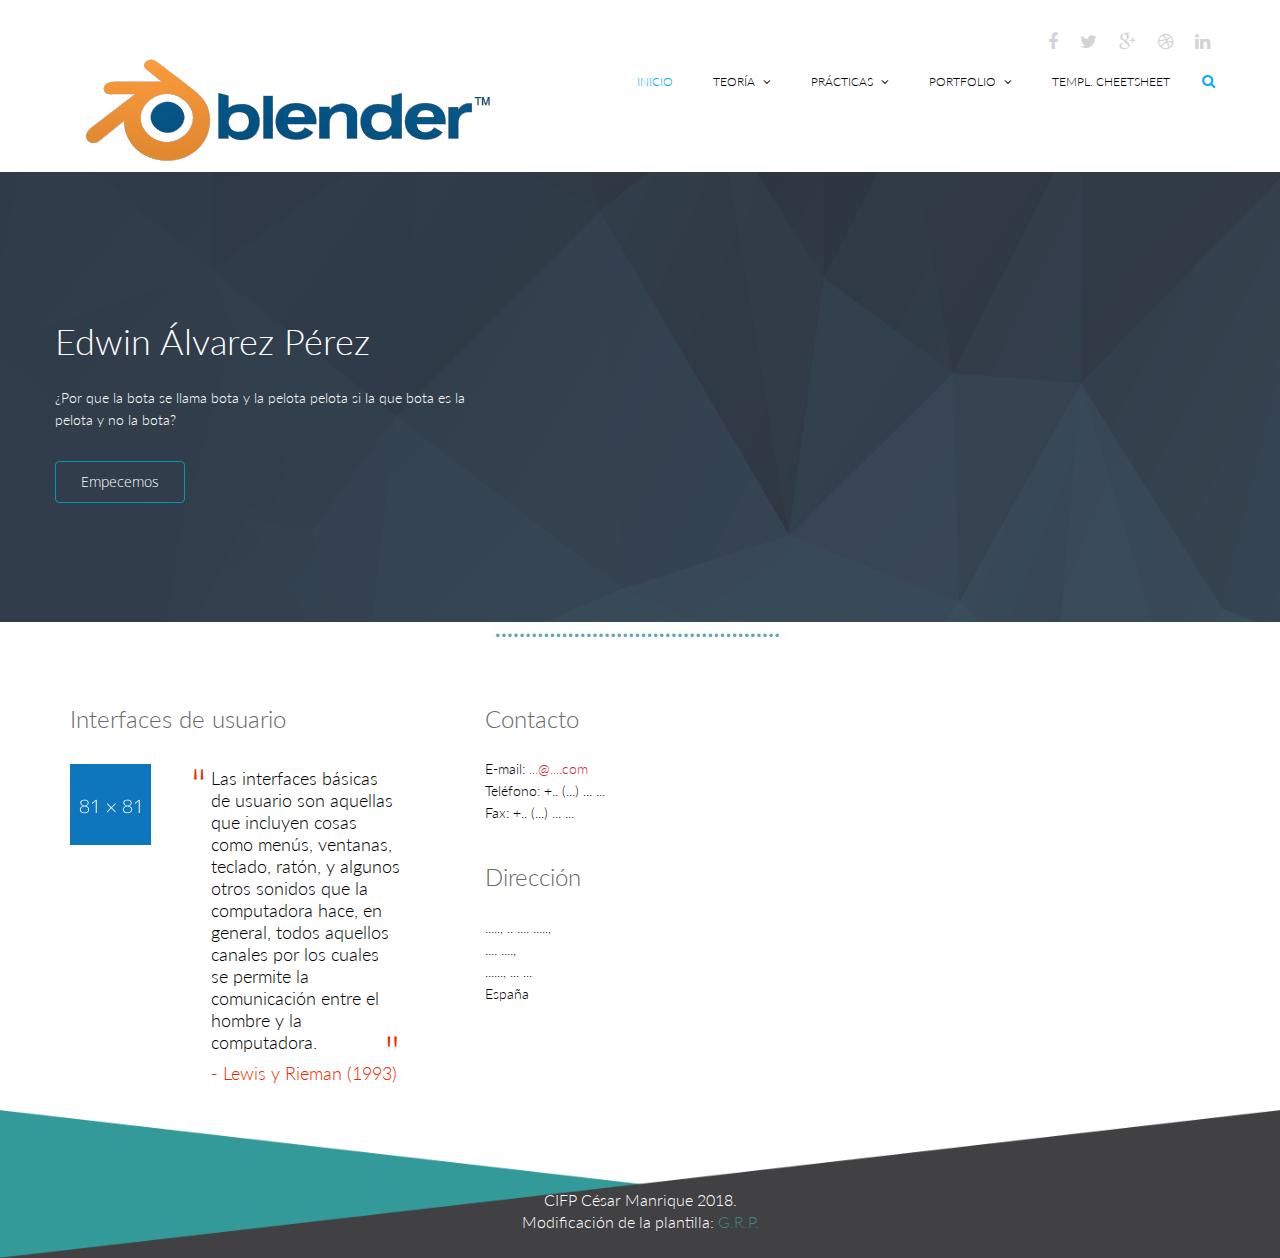
==== commit 1830481e: "31/10/2018 cambiar pagina de inicio" ====
--- a/index.html
+++ b/index.html
@@ -162,12 +162,7 @@
 							<p>¿Por que la bota se llama bota y la pelota pelota si la que bota es la pelota y no la bota?</p>
 							<a href="pages/teoria.html" class="btn btn-common">Empecemos</a>
 						</div>
-
-						<img src="resources/image/home/slider/chistepc.jpg" class="slider-hill" alt="slider image">
-						<img src="resources/image/home/slider/house.png" class="slider-house" alt="slider image">
-						<img src="resources/image/home/slider/sun.png" class="slider-sun" alt="slider image">
-						<img src="resources/image/home/slider/birds1.png" class="slider-birds1" alt="slider image">
-						<img src="resources/image/home/slider/birds2.png" class="slider-birds2" alt="slider image">
+						<iframe width="560" height="315" src="https://www.youtube.com/embed/kes2qmijy7w" frameborder="0" allow="accelerometer; autoplay; encrypted-media; gyroscope; picture-in-picture" allowfullscreen class="slider-hill" alt="slider image"></iframe>
 					</div>
 				</div>
 			</div>
@@ -181,7 +176,7 @@
 			<div class="container">
 				<div class="row">
 					<div class="col-sm-12 text-center bottom-separator">
-						<img src="resources/image/home/under.png" class="img-responsive inline" alt="">
+						<img src="resources/image/home/separador-puntos.jpg" class="img-responsive inline" alt="">
 					</div>
 					
 					<div class="col-md-4 col-sm-6">
--- a/style/main.css
+++ b/style/main.css
@@ -387,7 +387,7 @@
 
 #footer {
   padding-bottom: 10px;
-  background-image: url(../resources/image/home/footer.png);
+  background-image: url(../resources/image/home/footer-angle.png);
   background-repeat: repeat-x;
   background-position: bottom;
   background-size: contain;
@@ -533,7 +533,7 @@
 *******Home Page******
 **************************/
 #home-slider {
-  background: url(../resources/image/home/slider-bg.png) 0 100% repeat-x;
+  background: url(../resources/image/home/slidernuevo.png) 0 100% repeat-x;
   position: relative;
 }
 
@@ -547,6 +547,7 @@
   top: 50px;
   left: 0;
   width: 450px;
+  color: white;
 }
 
 .animate-in .slide-text {
@@ -558,6 +559,7 @@
   position: absolute;
   right: 0;
   bottom: 0;
+  top: 60px;
 }
 
 .animate-in .slider-hill {
@@ -613,10 +615,12 @@
 #home-slider h1{
   margin-top: 100px;
   margin-bottom: 25px;
+  color: white;
 }
 
 #home-slider .btn-common {
   margin-top: 20px;
+  color: white;
 }
 
 #home-slider .preloader {
@@ -2722,4 +2726,4 @@
   -webkit-box-shadow: 0 0 0 5px rgba(0,0,0,.1) inset;
   border-radius: 100%;
   margin: 10px 0;
-}
+}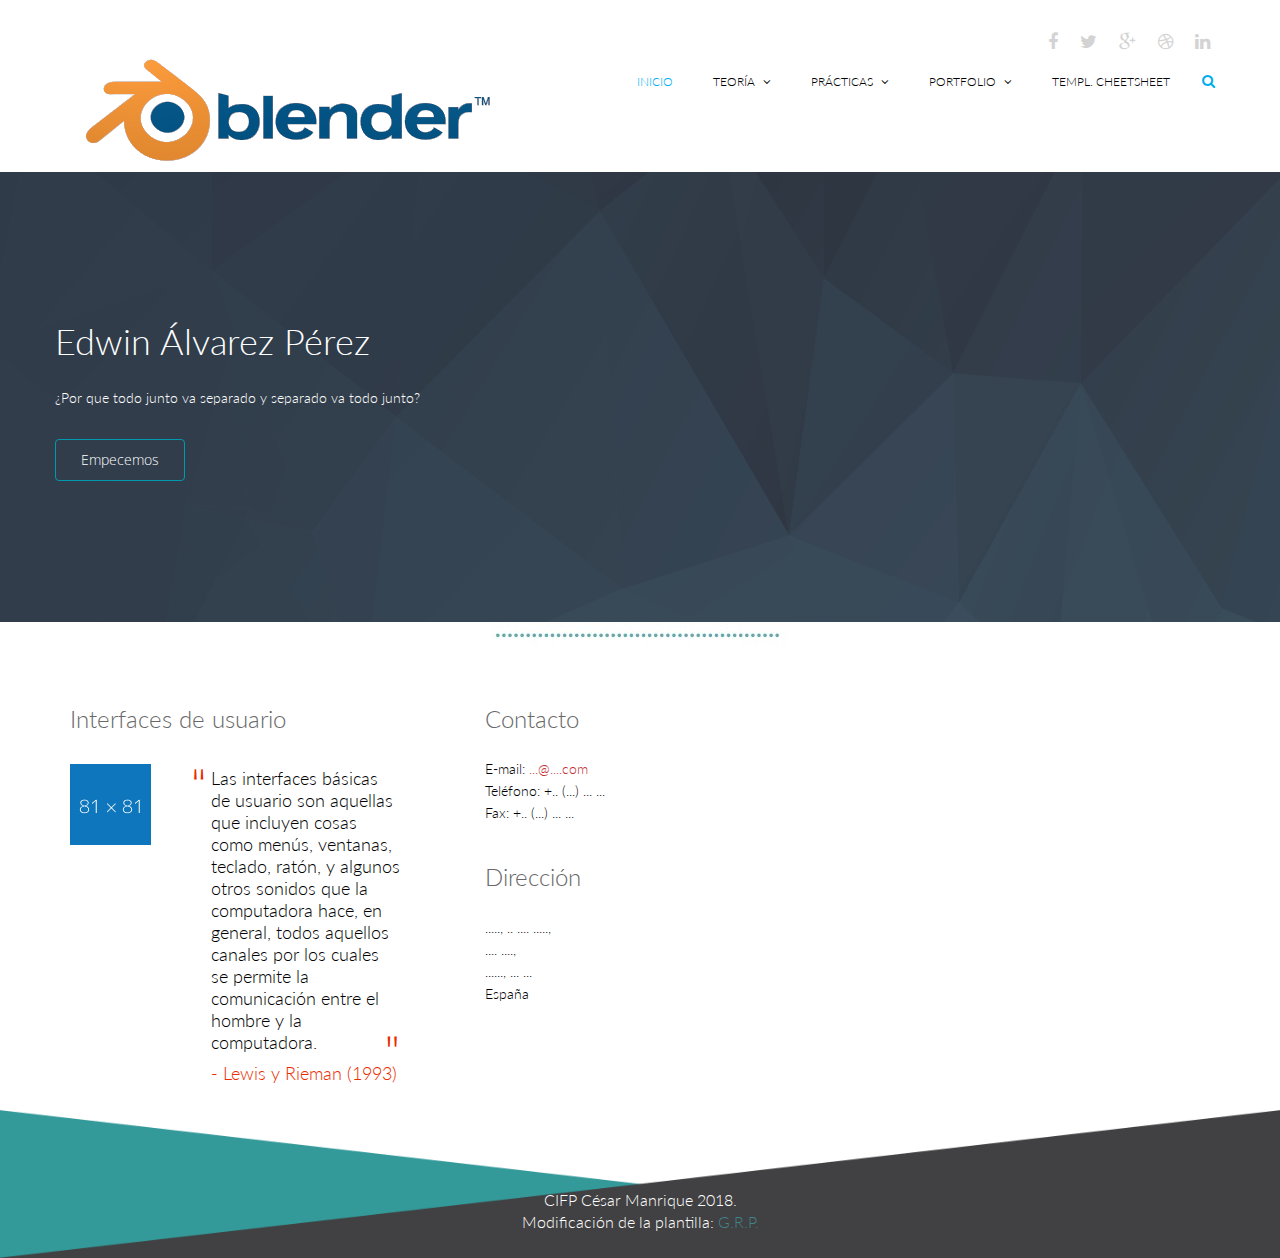
==== commit e3197fbb: "cambie un poco la pagina prinpipal" ====
--- a/index.html
+++ b/index.html
@@ -159,7 +159,7 @@
 					<div class="main-slider">
 						<div class="slide-text">
 							<h1>Edwin Álvarez Pérez</h1>
-							<p>¿Por que la bota se llama bota y la pelota pelota si la que bota es la pelota y no la bota?</p>
+							<p>¿Por que todo junto va separado y separado va todo junto?</p>
 							<a href="pages/teoria.html" class="btn btn-common">Empecemos</a>
 						</div>
 						<iframe width="560" height="315" src="https://www.youtube.com/embed/kes2qmijy7w" frameborder="0" allow="accelerometer; autoplay; encrypted-media; gyroscope; picture-in-picture" allowfullscreen class="slider-hill" alt="slider image"></iframe>
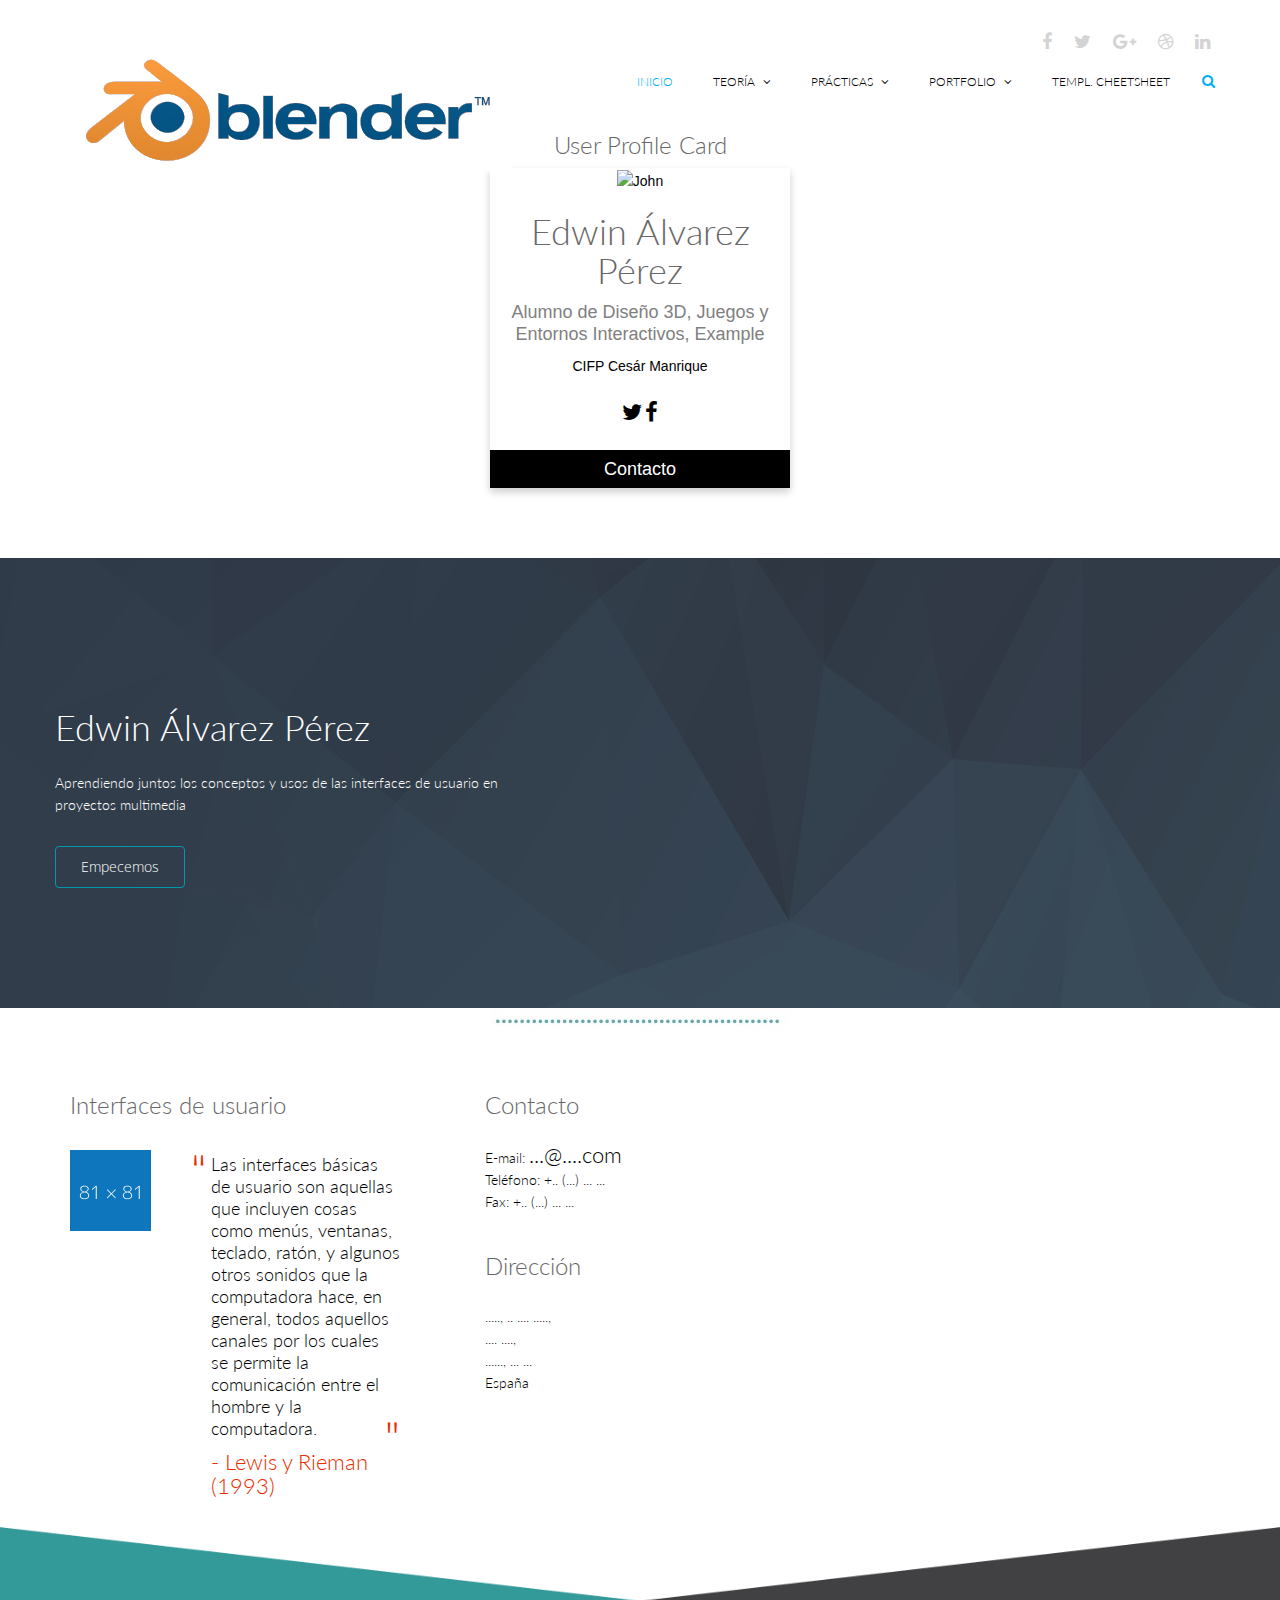
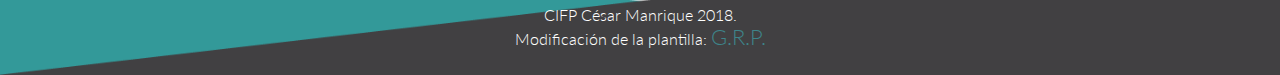
==== commit ba3e0333: "Merge branch 'gh-pages' of https://github.com/TheRubio28/RAY2018-Teoria into gh-pages" ====
--- a/index.html
+++ b/index.html
@@ -103,6 +103,7 @@
 							<li class="dropdown"><a href="pages/practicas.html">Prácticas <i class="fa fa-angle-down"></i></a>
 								<ul role="menu" class="sub-menu">
 									<li><a href="pages/ejercicio001.html">Ejercicios 1</a></li>
+									<li><a href="pages/ejercicio002.html">Ejercicios 2</a></li>
 
 									<!--
 									<li><a href="blog.html">Blog Default</a></li>
@@ -146,6 +147,60 @@
 				</div>
 
 			</div> <!-- div#ray-navbar.navbar.navbar-inverse -->
+			<link rel="stylesheet" href="https://cdnjs.cloudflare.com/ajax/libs/font-awesome/4.7.0/css/font-awesome.min.css">
+<style>
+.card {
+  box-shadow: 0 4px 8px 0 rgba(0, 0, 0, 0.2);
+  max-width: 300px;
+  margin: auto;
+  text-align: center;
+  font-family: arial;
+}
+
+.title {
+  color: grey;
+  font-size: 18px;
+}
+
+button {
+  border: none;
+  outline: 0;
+  display: inline-block;
+  padding: 8px;
+  color: white;
+  background-color: #000;
+  text-align: center;
+  cursor: pointer;
+  width: 100%;
+  font-size: 18px;
+}
+
+a {
+  text-decoration: none;
+  font-size: 22px;
+  color: black;
+}
+
+button:hover, a:hover {
+  opacity: 0.7;
+}
+</style>
+</head>
+<body>
+
+<h2 style="text-align:center">User Profile Card</h2>
+
+<div class="card">
+  <img src="https://vignette.wikia.nocookie.net/super-smash-bros-destiny/images/0/0e/Stickman.png/revision/latest?cb=20140807052851" alt="John" style="width:100%">
+  <h1>Edwin Álvarez Pérez</h1>
+  <p class="title">Alumno de Diseño 3D, Juegos y Entornos Interactivos, Example</p>
+  <p>CIFP Cesár Manrique</p>
+  <div style="margin: 24px 0;"> 
+    <a href="#"><i class="fa fa-twitter"></i></a>   
+    <a href="#"><i class="fa fa-facebook"></i></a> 
+ </div>
+ <p><button>Contacto</button></p>
+</div>
 
 			<!-- - - - - - - - - - - - - - - - - - - - - - - - - - - - - - - - - - - - -->
 		</header>
@@ -159,10 +214,11 @@
 					<div class="main-slider">
 						<div class="slide-text">
 							<h1>Edwin Álvarez Pérez</h1>
-							<p>¿Por que todo junto va separado y separado va todo junto?</p>
+							<p>Aprendiendo juntos los conceptos y usos de las interfaces de usuario en proyectos multimedia</p>
 							<a href="pages/teoria.html" class="btn btn-common">Empecemos</a>
 						</div>
 						<iframe width="560" height="315" src="https://www.youtube.com/embed/kes2qmijy7w" frameborder="0" allow="accelerometer; autoplay; encrypted-media; gyroscope; picture-in-picture" allowfullscreen class="slider-hill" alt="slider image"></iframe>
+					
 					</div>
 				</div>
 			</div>
@@ -267,4 +323,4 @@
 		<!-- ================================================================================================================ -->
 	</body>
 	<!-- ================================================================================================================ -->
-</html>+</html>
--- a/style/main.css
+++ b/style/main.css
@@ -2726,4 +2726,4 @@
   -webkit-box-shadow: 0 0 0 5px rgba(0,0,0,.1) inset;
   border-radius: 100%;
   margin: 10px 0;
-}+}
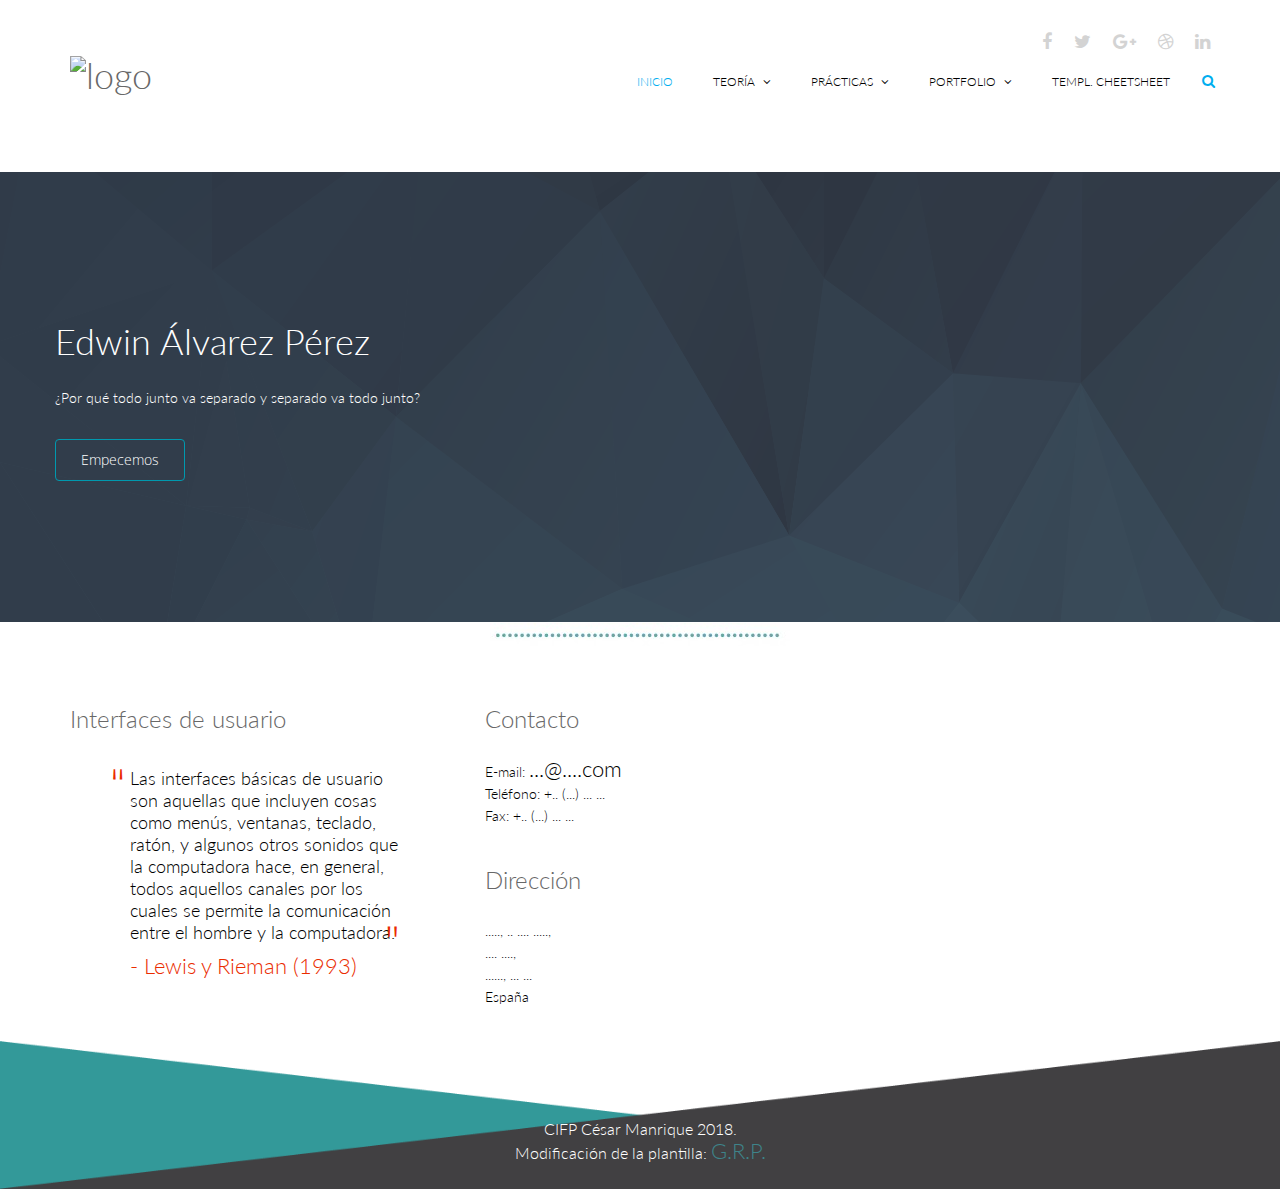
==== commit c69b0e57: "Cambiar portadas de todas las páginas" ====
--- a/index.html
+++ b/index.html
@@ -75,7 +75,7 @@
 						</button>
 						<!-- Logo y enlace a la página de inicio -->
 						<a class="navbar-brand" href="index.html">
-							<h1><img src="resources/image/blenderlogo.png" alt="logo"></h1>
+							<h1><img src="resources/image/github.png" alt="logo"></h1>
 						</a>
 					</div>
 
@@ -104,6 +104,7 @@
 								<ul role="menu" class="sub-menu">
 									<li><a href="pages/ejercicio001.html">Ejercicios 1</a></li>
 									<li><a href="pages/ejercicio002.html">Ejercicios 2</a></li>
+										<ul><a href="pages/html5.html">HTML5</a></ul>
 
 									<!--
 									<li><a href="blog.html">Blog Default</a></li>
@@ -188,20 +189,6 @@
 </head>
 <body>
 
-<h2 style="text-align:center">User Profile Card</h2>
-
-<div class="card">
-  <img src="https://vignette.wikia.nocookie.net/super-smash-bros-destiny/images/0/0e/Stickman.png/revision/latest?cb=20140807052851" alt="John" style="width:100%">
-  <h1>Edwin Álvarez Pérez</h1>
-  <p class="title">Alumno de Diseño 3D, Juegos y Entornos Interactivos, Example</p>
-  <p>CIFP Cesár Manrique</p>
-  <div style="margin: 24px 0;"> 
-    <a href="#"><i class="fa fa-twitter"></i></a>   
-    <a href="#"><i class="fa fa-facebook"></i></a> 
- </div>
- <p><button>Contacto</button></p>
-</div>
-
 			<!-- - - - - - - - - - - - - - - - - - - - - - - - - - - - - - - - - - - - -->
 		</header>
 		<!--/#header - - - - - - - - - - - - - - - - - - - - - - - - - - - - - - - - - -->
@@ -214,10 +201,10 @@
 					<div class="main-slider">
 						<div class="slide-text">
 							<h1>Edwin Álvarez Pérez</h1>
-							<p>Aprendiendo juntos los conceptos y usos de las interfaces de usuario en proyectos multimedia</p>
+							<p>¿Por qué todo junto va separado y separado va todo junto?</p>
 							<a href="pages/teoria.html" class="btn btn-common">Empecemos</a>
 						</div>
-						<iframe width="560" height="315" src="https://www.youtube.com/embed/kes2qmijy7w" frameborder="0" allow="accelerometer; autoplay; encrypted-media; gyroscope; picture-in-picture" allowfullscreen class="slider-hill" alt="slider image"></iframe>
+						<iframe width="560" height="315" src="https://www.youtube.com/embed/j8CSUPIB8mA" frameborder="0" allow="accelerometer; autoplay; encrypted-media; gyroscope; picture-in-picture" allowfullscreen class="slider-hill" alt="slider image"></iframe>
 					
 					</div>
 				</div>
@@ -240,7 +227,7 @@
 							<h2>Interfaces de usuario</h2>
 							<div class="media">
 								<div class="pull-left">
-									<a href="#"><img src="resources/image/home/profile1.png" alt=""></a>
+									<a href="#"><img src="resources/image/home/profile3.png" alt=""></a>
 								</div>
 								<div class="media-body">
 									<blockquote>Las interfaces básicas de usuario son aquellas que incluyen cosas como menús, ventanas, teclado, ratón, y algunos otros sonidos que la computadora hace, en general, todos aquellos canales por los cuales se permite la comunicación entre el hombre y la computadora.</blockquote>
--- a/style/main.css
+++ b/style/main.css
@@ -563,6 +563,18 @@
 }
 
 .animate-in .slider-hill {
+  -webkit-animation: bounceInDown 1000ms ease-in-out 200ms both;
+  animation: bounceInDown 1000ms ease-in-out 200ms both;
+}
+
+#home-slider .slider-codigos {
+  position: absolute;
+  right: 0;
+  bottom: 0;
+  top: 100px;
+}
+
+.animate-in .slider-codigos {
   -webkit-animation: bounceInDown 1000ms ease-in-out 200ms both;
   animation: bounceInDown 1000ms ease-in-out 200ms both;
 }
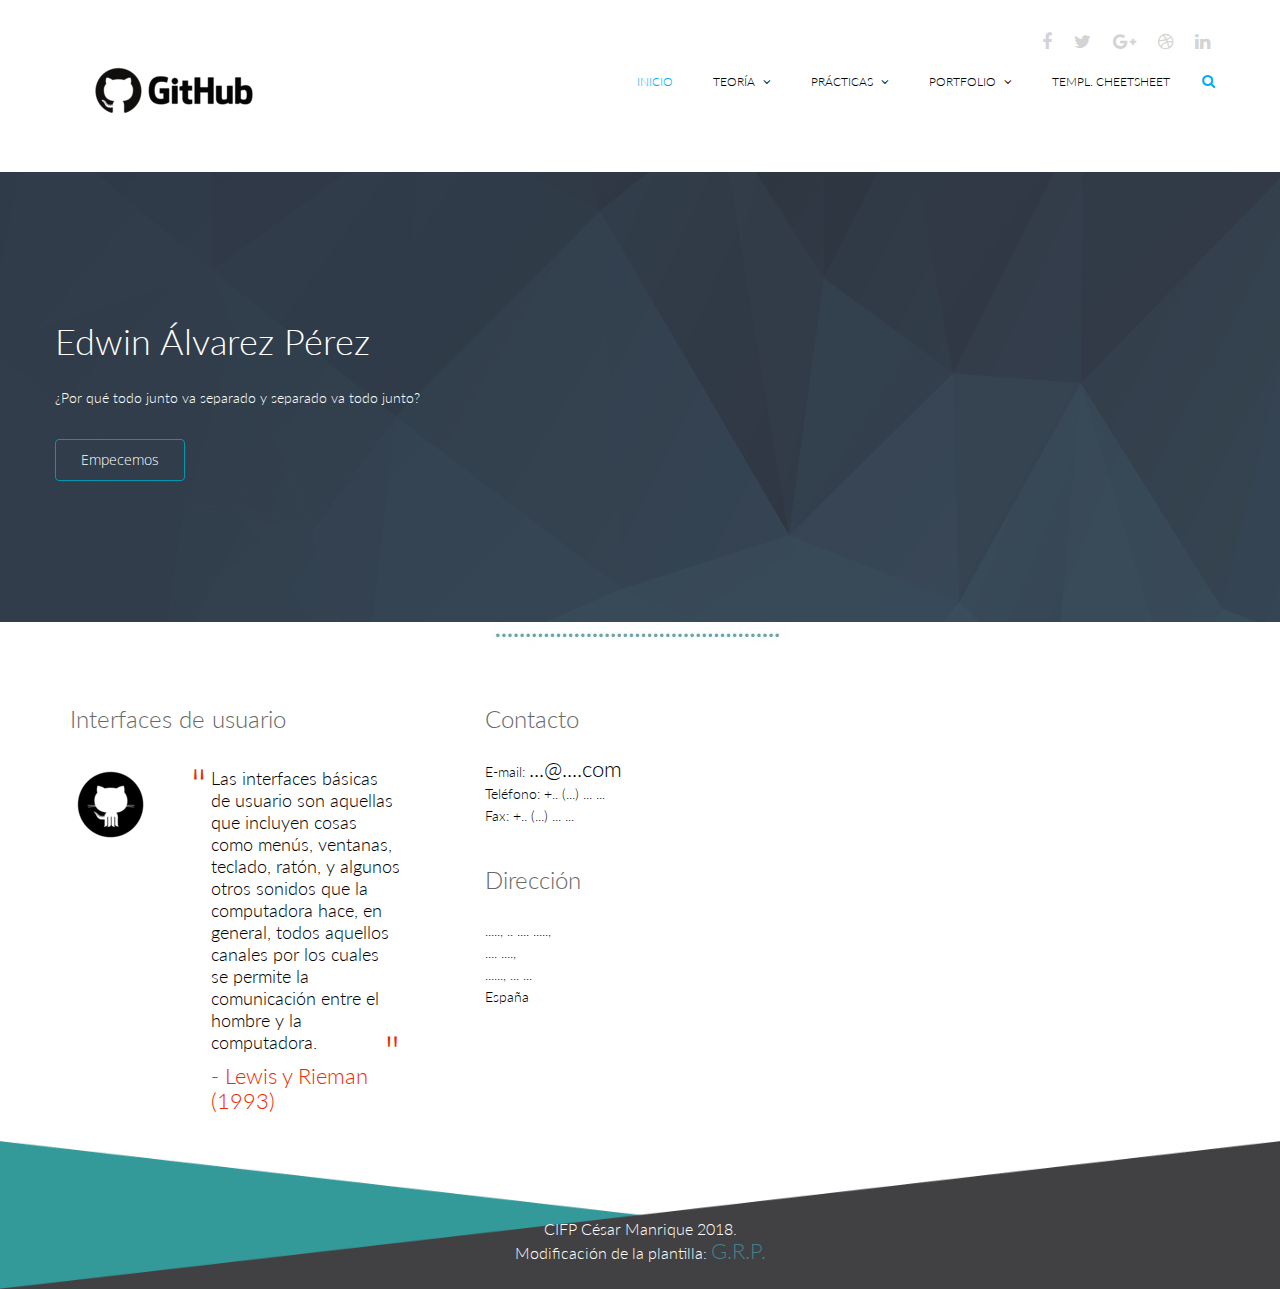
==== commit eaabd34a: "27/11/18" ====
--- a/index.html
+++ b/index.html
@@ -26,7 +26,7 @@
 		<![endif]-->
 
 		<!-- Enlaces a las imágenes a usar como iconos del navegador -->
-		<link rel="shortcut icon" href="resources/image/ico/faviconed.ico">
+		<link rel="shortcut icon" href="resources/image/ico/github.ico">
 		<link rel="apple-touch-icon-precomposed" sizes="144x144" href="resources/image/ico/apple-touch-icon-144-precomposed.png">
 		<link rel="apple-touch-icon-precomposed" sizes="114x114" href="resources/image/ico/apple-touch-icon-114-precomposed.png">
 		<link rel="apple-touch-icon-precomposed" sizes="72x72" href="resources/image/ico/apple-touch-icon-72-precomposed.png">
@@ -105,6 +105,8 @@
 									<li><a href="pages/ejercicio001.html">Ejercicios 1</a></li>
 									<li><a href="pages/ejercicio002.html">Ejercicios 2</a></li>
 										<ul><a href="pages/html5.html">HTML5</a></ul>
+										<ul><a href="pages/css3.html">CSS3</a></ul>
+										<ul><a href="pages/bootstrap.html">BootStrap</a></ul>
 
 									<!--
 									<li><a href="blog.html">Blog Default</a></li>
--- a/style/main.css
+++ b/style/main.css
@@ -2739,3 +2739,20 @@
   border-radius: 100%;
   margin: 10px 0;
 }
+.w3-container{
+  position: relative;
+  background-color: #dddddd;
+  color: black;
+  margin-bottom: 20px
+}
+.title-text{
+  color: #F26525;
+  text-align: center;
+}
+#columnas{
+   column-count:4;
+   column-gap:20px;
+   column-rule:none;
+   text-align: center;
+   margin-left: 250px;
+}